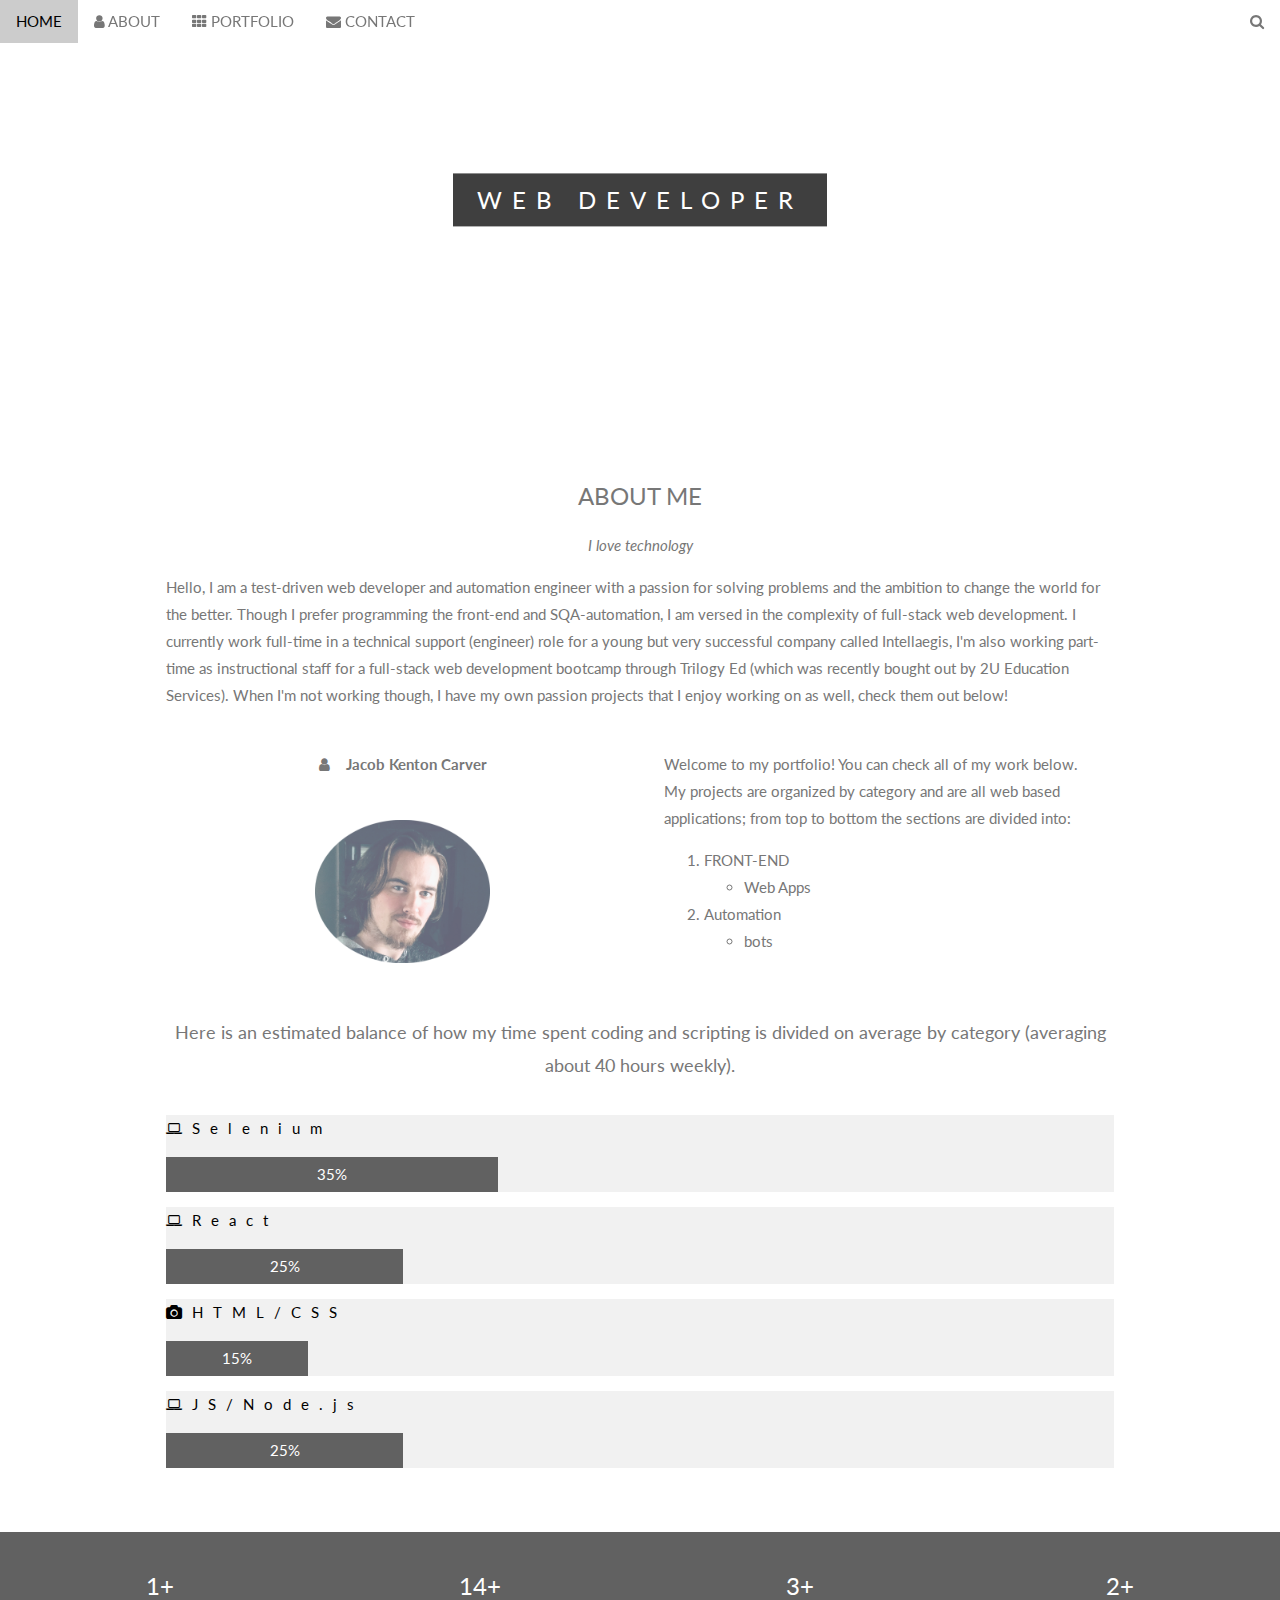
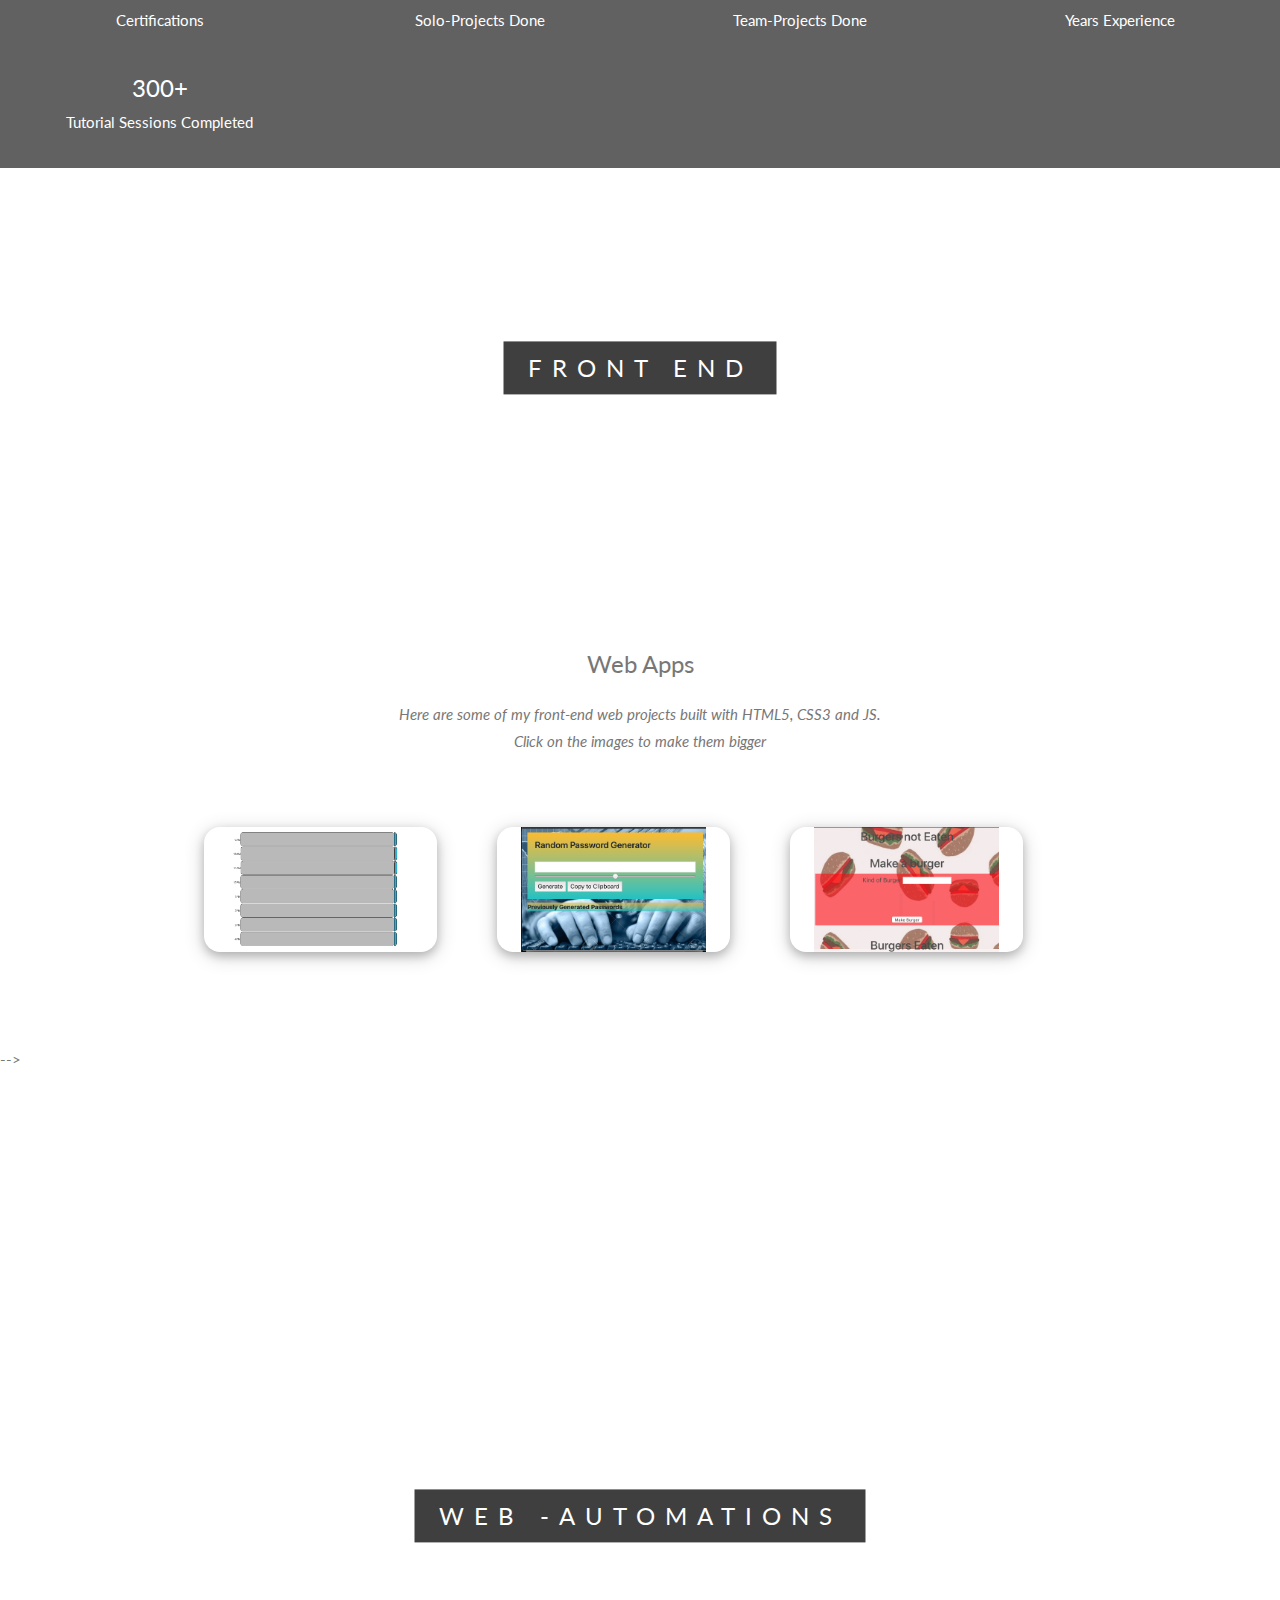
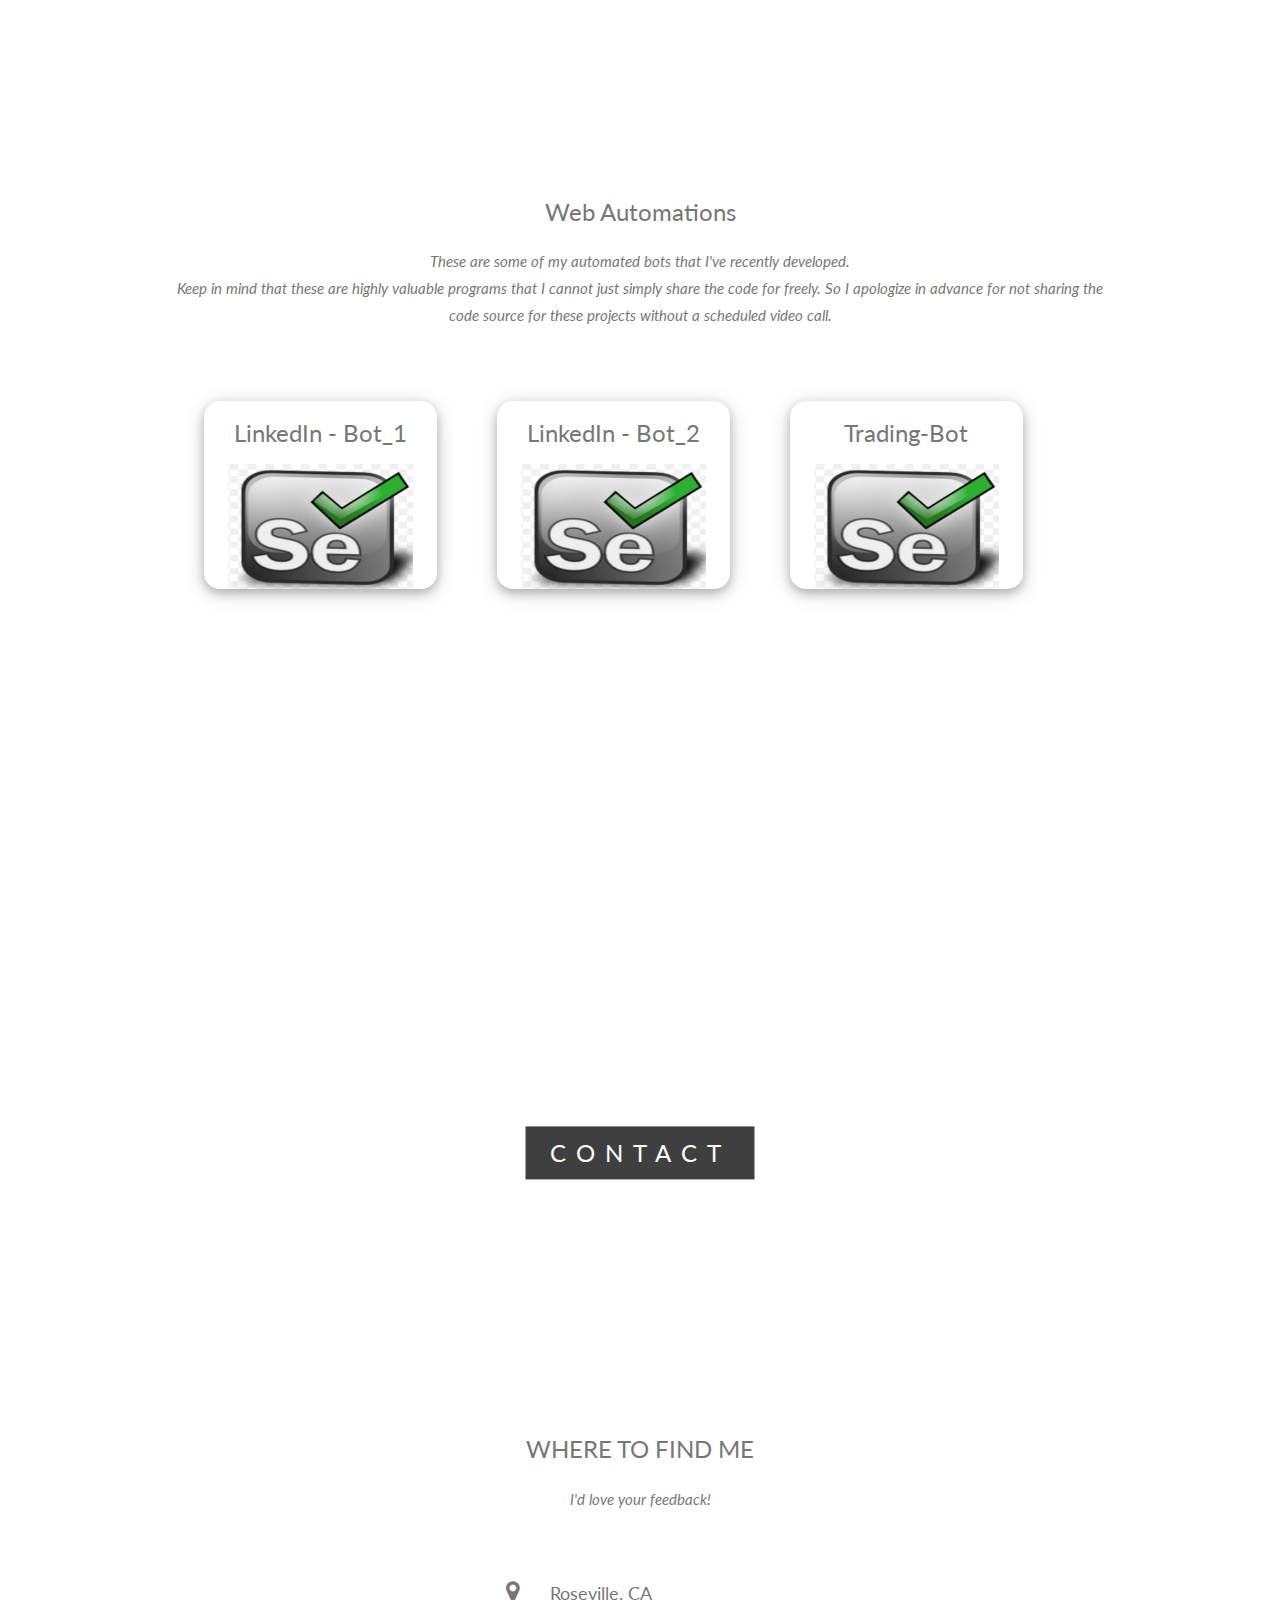
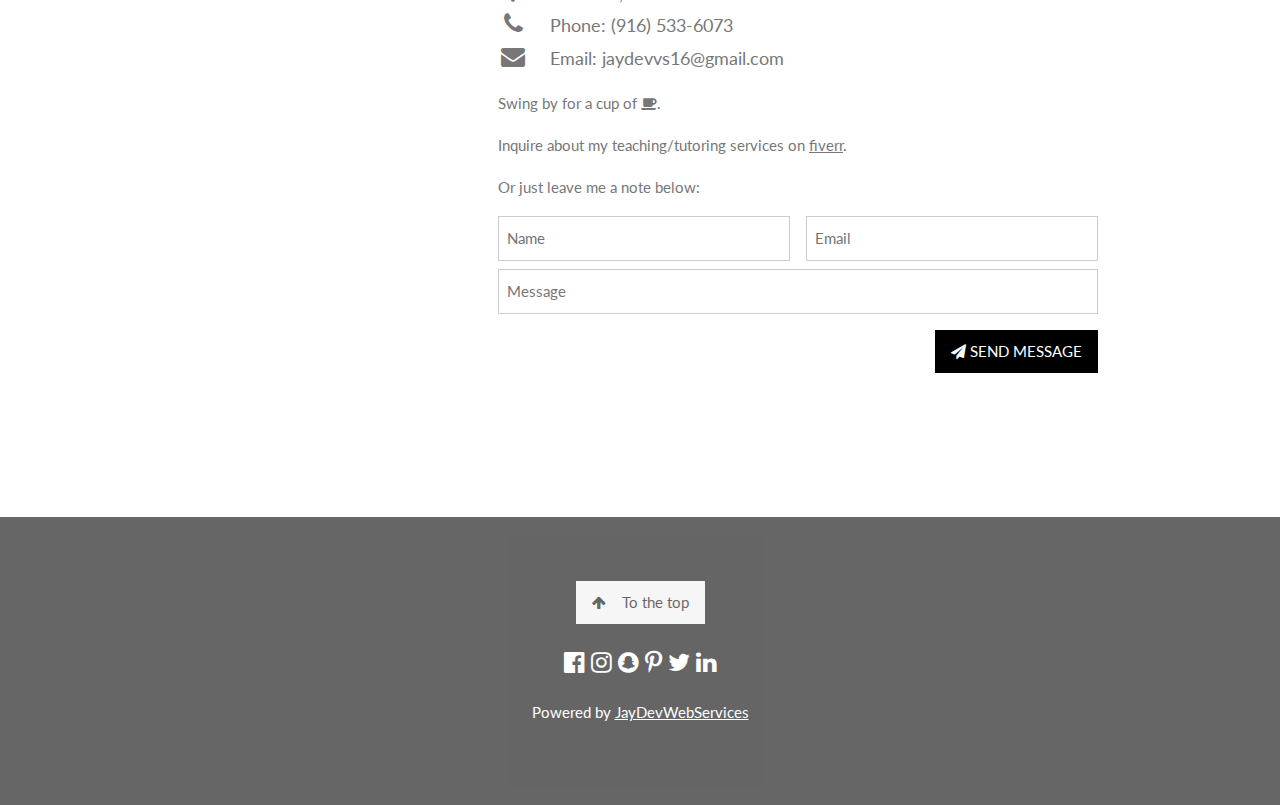
==== index.html @ 30560f28 "Update index.html" ====
<!DOCTYPE html>
<html>
<title>Jacob Carver - Software Engineer</title>
<meta charset="UTF-8">
<meta name="viewport" content="width=device-width, initial-scale=1">
<link rel="stylesheet" href="https://www.w3schools.com/w3css/4/w3.css">
<link rel="stylesheet" href="https://fonts.googleapis.com/css?family=Lato">
<link rel="stylesheet" href="https://cdnjs.cloudflare.com/ajax/libs/font-awesome/4.7.0/css/font-awesome.min.css">
<link rel="stylesheet" href="./assets/css/style.css">

<body>

  <!-- Navbar (sit on top) -->
  <div class="w3-top">
    <div class="w3-bar" id="myNavbar">
      <a class="w3-bar-item w3-button w3-hover-black w3-hide-medium w3-hide-large w3-right" href="javascript:void(0);"
        onclick="toggleFunction()" title="Toggle Navigation Menu">
        <i class="fa fa-bars"></i>
      </a>
      <a href="#home" class="w3-bar-item w3-button">HOME</a>
      <a href="#about" class="w3-bar-item w3-button w3-hide-small"><i class="fa fa-user"></i> ABOUT</a>
      <a href="#portfolio" class="w3-bar-item w3-button w3-hide-small"><i class="fa fa-th"></i> PORTFOLIO</a>
      <a href="#contact" class="w3-bar-item w3-button w3-hide-small"><i class="fa fa-envelope"></i> CONTACT</a>
      <a href="#" class="w3-bar-item w3-button w3-hide-small w3-right w3-hover-red">
        <i class="fa fa-search"></i>
      </a>
    </div>
    <a href=""></a>

    <!-- Navbar on small screens -->
    <div id="navDemo" class="w3-bar-block w3-white w3-hide w3-hide-large w3-hide-medium">
      <a href="#about" class="w3-bar-item w3-button" onclick="toggleFunction()">ABOUT</a>
      <a href="#portfolio" class="w3-bar-item w3-button" onclick="toggleFunction()">PORTFOLIO</a>
      <a href="#contact" class="w3-bar-item w3-button" onclick="toggleFunction()">CONTACT</a>
      <a href="#" class="w3-bar-item w3-button">SEARCH</a>
      <meta name="apple-mobile-web-app-capable" content="yes">
    </div>
  </div>

  <!-- First Parallax Image with Logo Text -->
  <div class="bgimg-2 w3-display-container w3-opacity-min" id="home">
    <div class="w3-display-middle" style="white-space:nowrap;">
      <span class="w3-center w3-padding-large w3-black w3-xlarge w3-wide w3-animate-opacity">WEB <span
          class="w3-hide-small"></span> DEVELOPER</span>

    </div>
  </div>

  <!-- Container (About Section) -->
  <div class="w3-content w3-container w3-padding-64" id="about">
    <h3 class="w3-center">ABOUT ME</h3>
    <p class="w3-center"><em>I love technology</em></p>
    <p id="text">Hello, I am a test-driven web developer and automation engineer with a passion for solving
      problems and the ambition to change the world for the better. Though I prefer programming the front-end
      and SQA-automation, I am versed in the complexity of full-stack web development. I currently work
      full-time in a technical support (engineer) role for a young but very successful company called Intellaegis,
      I'm also working part-time as instructional staff for a full-stack web development bootcamp through Trilogy Ed
      (which was recently bought out by 2U Education Services). When I'm not working though, I have my own passion
      projects
      that I enjoy working on as well, check them out below! </p>
    <div class="w3-row">
      <div class="w3-col m6 w3-center w3-padding-large">
        <p><b><i class="fa fa-user w3-margin-right"></i>Jacob Kenton Carver</b></p><br>
        <img src="./assets/aboutme.png" class="w3-round w3-image w3-opacity w3-hover-opacity-off" alt="Photo of Me"
          height="275" width="360">
      </div>

      <!-- Hide this text on small devices -->
      <div class="w3-col m6 w3-hide-small w3-padding-large">
        <p>Welcome to my portfolio! You can check all of my work below. My projects are organized by category and are
          all web based applications; from top to bottom the sections are divided into: </p>
        <ol>
          <li>FRONT-END</li>
          <ul>
            <li>Web Apps</li>
            <!-- <li>Games</li> -->
          </ul>
          <li>Automation</li>
          <ul>
            <li>bots</li>
            <!-- <li>Games</li> -->
          </ul>
        </ol>
      </div>
    </div>
    <p class="w3-large w3-center w3-padding-16">Here is an estimated balance of how my time spent coding and scripting
      is divided on
      average by category (averaging about 40 hours weekly).</p>
    <div class="w3-light-grey">
      <p class="w3-wide"><i class="fa fa-laptop"></i>Selenium</p>
      <div class="w3-container w3-padding-small w3-dark-grey w3-center" style="width:35%">35%</div>
    </div>
    <div class="w3-light-grey">
      <p class="w3-wide"><i class="fa fa-laptop"></i>React</p>
      <div class="w3-container w3-padding-small w3-dark-grey w3-center" style="width:25%">25%</div>
    </div>
    <div class="w3-light-grey">
      <p class="w3-wide"><i class="fa fa-camera"></i>HTML/CSS</p>
      <div class="w3-container w3-padding-small w3-dark-grey w3-center" style="width:15%">15%</div>
    </div>
    <div class="w3-light-grey">
      <p class="w3-wide"><i class="fa fa-laptop"></i>JS/Node.js</p>
      <div class="w3-container w3-padding-small w3-dark-grey w3-center" style="width:25%">25%</div>
    </div>
  </div>

  <div class="w3-row w3-center w3-dark-grey w3-padding-16">
    <div class="w3-quarter w3-section">
      <span class="w3-xlarge">1+</span><br>
      Certifications
    </div>
    <div class="w3-quarter w3-section">
      <span class="w3-xlarge">14+</span><br>
      Solo-Projects Done
    </div>
    <div class="w3-quarter w3-section">
      <span class="w3-xlarge">3+</span><br>
      Team-Projects Done
    </div>
    <div class="w3-quarter w3-section">
      <span class="w3-xlarge">2+</span><br>
      Years Experience
    </div>
    <div class="w3-quarter w3-section">
      <span class="w3-xlarge">300+</span><br>
      Tutorial Sessions Completed
    </div>
  </div>

  <!-- Second Parallax Image with Portfolio Text -->
  <div class="bgimg-1 w3-display-container w3-opacity-min">
    <div class="w3-display-middle" style="white-space:nowrap;">
      <!-- <span class="w3-xxlarge w3-text-white w3-wide">FRONT-END</span> -->
      <span class="w3-center w3-padding-large w3-black w3-xlarge w3-wide w3-animate-opacity">FRONT<span
          class="w3-hide-small"></span> END</span>
    </div>
  </div>

  <!-- Container (Portfolio Section) -->
  <div class="w3-content w3-container w3-padding-64" id="portfolio">
    <h3 class="w3-center">Web Apps</h3>
    <p class="w3-center"><em>Here are some of my front-end web projects built with HTML5, CSS3 and JS.<br> Click on the
        images to make them bigger</em></p><br>

    <!-- Responsive Grid. Four columns on tablets, laptops and desktops. Will stack on mobile devices/small screens (100% width) -->
    <div class="w3-row-padding w3-center">

      <div class="w3-col m3 w3-card-4 w3-round-xlarge">
        <div class="w3-container myDIV">

          <img src="./assets/tinified/Day-Planner.png" style="width:100%" onclick="onClick(this)"
            class="w3-hover-opacity" alt="Coffee beans">

        </div>
        <div class="w3-container hide w3-animate-zoom">
          <p>Day-Planer is a simple web application that allows you to write in a daily task sheet that you can use to
            organize your work day. It will tell you the current hour based on the color of the rows and you can save
            and iedit your tasks and save your information by utilizing local storage, so your planner will stay the
            same when you come back to it the next day.</p>
          <ul>
            <h4>Tech used:</h4>
            <li>Regular HTML</li>
            <li>Plain CSS</li>
            <li>Vanilla JavaScript</li>
            <li>jQuery</li>
          </ul>
          <a href="https://jake10693.github.io/Day-Planner/"> <button
              class="w3-panel w3-blue w3-hover-opacity w3-animate-zoom">Launch</button></a>
        </div>
      </div>

      <div class="w3-col m3 w3-card-4 w3-round-xlarge">
        <div class="w3-container myDIV">
          <img src="./assets/tinified/RandoPassGen.png" style="width:100%" onclick="onClick(this)"
            class="w3-hover-opacity" alt="Bear closeup">
        </div>
        <div class="w3-container hide w3-animate-zoom">
          <p>RandoPassGen is a password generator that let's you adjust the size of a randomly generated password via a
            slider. The password will consisit of numbers, special characters, upper, and lower case letters.</p>
          <ul>
            <h4>Tech used:</h4>
            <li>Regular HTML</li>
            <li>Plain CSS</li>
            <li>Vanilla JavaScript</li>
          </ul>
          <a href="https://jake10693.github.io/Random_password_Generator/"> <button
              class="w3-panel w3-blue w3-hover-opacity w3-animate-zoom">Launch</button></a>
        </div>
      </div>

      <div class="w3-col m3 w3-card-4 w3-round-xlarge">
        <div class="w3-container myDIV">
          <img src="./assets/tinified/EatDaBurger.png" style="width:100%" onclick="onClick(this)"
            class="w3-hover-opacity">
        </div>
        <div class="w3-container hide w3-animate-zoom">
          <p>Burger_Town_Library is a restaurant application that is meant to receive orders, mark orders created & mark
            orders filled. This is a full stack ORM application using Node, MySQL & Handlebars.</p>
          <ul>
            <h4>Tech used:</h4>
            <li>Selenium IDE</li>
          </ul>
          <a href="https://lit-falls-96504.herokuapp.com/"> <button
              class="w3-panel w3-blue w3-hover-opacity w3-animate-zoom">Launch</button></a>
        </div>
      </div>
    </div>
    <!-- <button class="w3-button w3-padding-large w3-light-grey" style="margin-top:64px">LOAD MORE</button> -->
  </div>


  </div> -->
  </div>
  <br>
  <br>
  <br>
  <br>
  <br>
  <br>
  <br>
  <br>
  <br>
  <br>

  <!-- Fourth Parallax Image with Portfolio Text -->
  <div class="bgimg-3 w3-display-container w3-opacity-min">
    <div class="w3-display-middle">
      <!-- <span class="w3-xxlarge w3-text-white w3-wide">FULL-STACK</span> -->
      <span class="w3-center w3-padding-large w3-black w3-xlarge w3-wide w3-animate-opacity">WEB -<span
          class="w3-hide-small"></span>AUTOMATIONS</span>
    </div>
  </div>

  <!-- Container (Portfolio Section) -->
  <div class="w3-content w3-container w3-padding-64" id="portfolio">
    <h3 class="w3-center">Web Automations</h3>
    <p class="w3-center"><em>These are some of my automated bots that I've recently developed. <br> Keep in mind that
        these are highly valuable programs that I cannot just simply share the code for freely. So I apologize in
        advance for not sharing the code source for these projects without a scheduled video call.</em></p><br>


    <!-- Responsive Grid. Four columns on tablets, laptops and desktops. Will stack on mobile devices/small screens (100% width) -->
    <div class="w3-row-padding w3-center">
      <div class="w3-col m3 w3-card-4 w3-round-xlarge">
        <div class="w3-container myDIV">
          <h3>LinkedIn - Bot_1</h3>
          <!-- Need to change the image from old fullstack app
        to a generic photo of the selenium Icon here... -->
          <img src="./assets/tinified/SeleniumIconImage.png" style="width:100%" onclick="onClick(this)"
            class="w3-hover-opacity">
        </div>
        <div class="w3-container hide w3-animate-zoom">
          <p>Bot_1 is an automated connect-request-bot for LinkedIn. The connect-request-bot works by replicating the
            process of searching a category of users on LinkedIn and sending a connection-request to the first 8 users
            who show up in that search. This user process runs on a loop wich can be configured by the user to be run as
            many times as desired. This program acts as an automated self-marketing campaign and can be reconfigured for
            any web app with an available desktop-platform</p>
          <ul>
            <h4>Tech used:</h4>
            <li>Selenium IDE</li>
          </ul>
          <!-- <a href="https://lit-falls-96504.herokuapp.com/">
            <button class="w3-panel w3-blue w3-hover-opacity w3-animate-zoom">Launch</button>
          </a> -->
        </div>
      </div>

      <div class="w3-col m3 w3-card-4 w3-round-xlarge">
        <div class="w3-container myDIV">
          <h3>LinkedIn - Bot_2</h3>
          <!-- Need to change the image from old fullstack app
        to a generic photo of the selenium Icon here... -->
          <img src="./assets/tinified/SeleniumIconImage.png" style="width:100%" class="w3-hover-opacity">
        </div>
        <div class="w3-container hide w3-animate-zoom">
          <p>Bot_2 is an automated easy-apply-bot for LinkedIn. The easy-apply-bot works by replicating the user's
            process of apllying to jobs on LinkedIn and running that replication on a loop. The amount of times you
            decide to run the loop then determines the amount of applications you want to send out. This program acts as
            an automated self-marketing campaign and cannot currently be reconfigured for other web based platforms.</p>
          <ul>
            <h4>Tech used:</h4>
            <li>Selenium IDE</li>
          </ul>
          <!-- <a href="https://whispering-fjord-97203.herokuapp.com/">
            <button class="w3-panel w3-blue w3-hover-opacity w3-animate-zoom">Launch</button>
          </a> -->
        </div>
      </div>

      <div class="w3-col m3 w3-card-4 w3-round-xlarge">
        <div class="w3-container myDIV">
          <h3>Trading-Bot</h3>
          <!-- Need to change the image from old fullstack app
        to a generic photo of the selenium Icon here... -->
          <img src="./assets/tinified/SeleniumIconImage.png" style="width:100%" onclick="onClick(this)"
            class="w3-hover-opacity">
        </div>
        <div class="w3-container hide w3-animate-zoom">
          <p>The trading-bot is a crypto market trading application that repeatedly scans a given crypto market value
            and depending on the value change with each scan, will either trigger a hold, sell or purchase of the given
            crypto market</p>
          <ul>
            <h4>Tech used:</h4>
            <li>Selenium IDE</li>
          </ul>
          <!-- <a href="https://gentle-springs-48433.herokuapp.com/">
            <button class="w3-panel w3-blue w3-hover-opacity w3-animate-zoom">Launch</button>
          </a> -->
        </div>
      </div>


    </div>
  </div>


  <br>
  <br>
  <br>
  <br>
  <br>
  <br>
  <br>
  <br>
  <br>
  <br>

  <!-- Fifth Parallax Image with Portfolio Text -->
  <div class="bgimg-4 w3-display-container w3-opacity-min">
    <div class="w3-display-middle">
      <!-- <span class="w3-xxlarge w3-text-white w3-wide">FULL-STACK</span> -->
      <span class="w3-center w3-padding-large w3-black w3-xlarge w3-wide w3-animate-opacity">CONTACT<span
          class="w3-hide-small"></span></span>
    </div>
  </div>

  <!-- Container (Contact Section) -->
  <div class="w3-content w3-container w3-padding-64" id="contact">
    <h3 class="w3-center">WHERE TO FIND ME</h3>
    <p class="w3-center"><em>I'd love your feedback!</em></p>

    <div class="w3-row w3-padding-32 w3-section">
      <div class="w3-col m4 w3-container">
        <img src="" class="w3-image w3-round" style="width:100%">
      </div>
      <div class="w3-col m8 w3-panel">
        <div class="w3-large w3-margin-bottom">
          <i class="fa fa-map-marker fa-fw w3-hover-text-black w3-xlarge w3-margin-right"></i> Roseville, CA<br>
          <i class="fa fa-phone fa-fw w3-hover-text-black w3-xlarge w3-margin-right"></i> Phone: ‪(916) 533-6073<br>
          <i class="fa fa-envelope fa-fw w3-hover-text-black w3-xlarge w3-margin-right"></i> Email:
          jaydevvs16@gmail.com<br>
        </div>
        <p>Swing by for a cup of <i class="fa fa-coffee"></i>. </p>
       <p>Inquire about my teaching/tutoring services on <a href="https://www.fiverr.com/s2/425c7153be">fiverr</a>. </p>
        <p>Or just leave me a note below:</p>
        <form action="/action_page.php" target="_blank">
          <div class="w3-row-padding" style="margin:0 -16px 8px -16px">
            <div class="w3-half">
              <input class="w3-input w3-border" type="text" placeholder="Name" required name="Name">
            </div>
            <div class="w3-half">
              <input class="w3-input w3-border" type="text" placeholder="Email" required name="Email">
            </div>
          </div>
          <input class="w3-input w3-border" type="text" placeholder="Message" required name="Message">
          <button class="w3-button w3-black w3-right w3-section" type="submit">
            <i class="fa fa-paper-plane"></i> SEND MESSAGE
          </button>
        </form>
      </div>
    </div>
  </div>

  <!-- Footer -->
  <footer class="w3-center w3-black w3-padding-64 w3-opacity w3-hover-opacity-off">
    <a href="#home" class="w3-button w3-light-grey"><i class="fa fa-arrow-up w3-margin-right"></i>To the top</a>
    <div class="w3-xlarge w3-section">
      <i class="fa fa-facebook-official w3-hover-opacity"></i>
      <i class="fa fa-instagram w3-hover-opacity"></i>
      <i class="fa fa-snapchat w3-hover-opacity"></i>
      <i class="fa fa-pinterest-p w3-hover-opacity"></i>
      <i class="fa fa-twitter w3-hover-opacity"></i>
      <i class="fa fa-linkedin w3-hover-opacity"></i>
    </div>
    <p>Powered by <a href="https://www.w3schools.com/w3css/default.asp" title="W3.CSS" target="_blank"
        class="w3-hover-text-green">JayDevWebServices</a></p>
  </footer>

  <!-- Note: when deploying, replace "development.js" with "production.min.js". -->
  <script src="https://unpkg.com/react@17/umd/react.development.js" crossorigin></script>
  <script src="https://unpkg.com/react-dom@17/umd/react-dom.development.js" crossorigin></script>
  <!-- Load our React component. -->
  <script src="./assets/js/script.js"></script>
</body>

</html>
---- assets/css/style.css ----
body,h1,h2,h3,h4,h5,h6 {font-family: "Lato", sans-serif;}
body, html {
  height: 100%;
  color: #777;
  line-height: 1.8;
}

html{
  scroll-behavior: smooth;
}

/* Create a Parallax Effect */
.bgimg-1, .bgimg-2, .bgimg-3, .bgimg-4, .bgimg-5 {
  background-attachment: fixed;
  background-position: center;
  background-repeat: no-repeat;
  background-size: cover;
}

/* .bgimg {
  position: absolute;
z-index: -1;
} */

/* First image (Logo. Full height) */
.bgimg-1 {
  background-image: url("https://images.unsplash.com/photo-1498050108023-c5249f4df085?ixlib=rb-1.2.1&ixid=eyJhcHBfaWQiOjEyMDd9&auto=format&fit=crop&w=1504&q=80");
  min-height: 400px;
}

/* Second image (Portfolio) */
.bgimg-2 {
  background-image: url("https://images.unsplash.com/photo-1503252947848-7338d3f92f31?ixlib=rb-1.2.1&ixid=eyJhcHBfaWQiOjEyMDd9&auto=format&fit=crop&w=1789&q=80"); 
  min-height: 400px;
}

/* Third image (Contact) */
.bgimg-3 {
  background-image: url("https://images.unsplash.com/photo-1534972195531-d756b9bfa9f2?ixlib=rb-1.2.1&ixid=eyJhcHBfaWQiOjEyMDd9&auto=format&fit=crop&w=2550&q=80"); 
  min-height: 400px;
}

.bgimg-4 {
  background-image: url("https://images.unsplash.com/photo-1545670723-196ed0954986?ixlib=rb-1.2.1&ixid=eyJhcHBfaWQiOjEyMDd9&auto=format&fit=crop&w=1504&q=80"); 
  min-height: 400px;
}

/* Third image (Contact) */
.bgimg-5 {
  background-image: url("https://images.unsplash.com/photo-1489875347897-49f64b51c1f8?ixlib=rb-1.2.1&auto=format&fit=crop&w=1500&q=80"); 
  min-height: 400px;
}

.w3-wide {
  letter-spacing: 10px;
}

.w3-hover-opacity {
  cursor: pointer;
}



/* Turn off parallax scrolling for tablets and phones */
@media only screen and (max-device-width: 1600px) {
  .bgimg-2 {
    background-attachment: scroll;
    min-height: 400px;
  }
}

img{
  height: 125px;
  width: 175px;
}

.w3-card-4:hover {
  margin: 3rem;
  /* z-index: 1000; */
}

.w3-card-4 {
  margin: 2rem;
  
}

/* Hover effect to show information on hover */
.hide {
    display: none;
  }
      
  .myDIV:hover + .hide {
    display: inline-block;
    /* z-index: 1000; */
  }

  .hide:hover {
    display: inline-block;
    /* z-index: 1000; */
  }

/* #portfolio {
  position: relative;
z-index: 1000;
} */
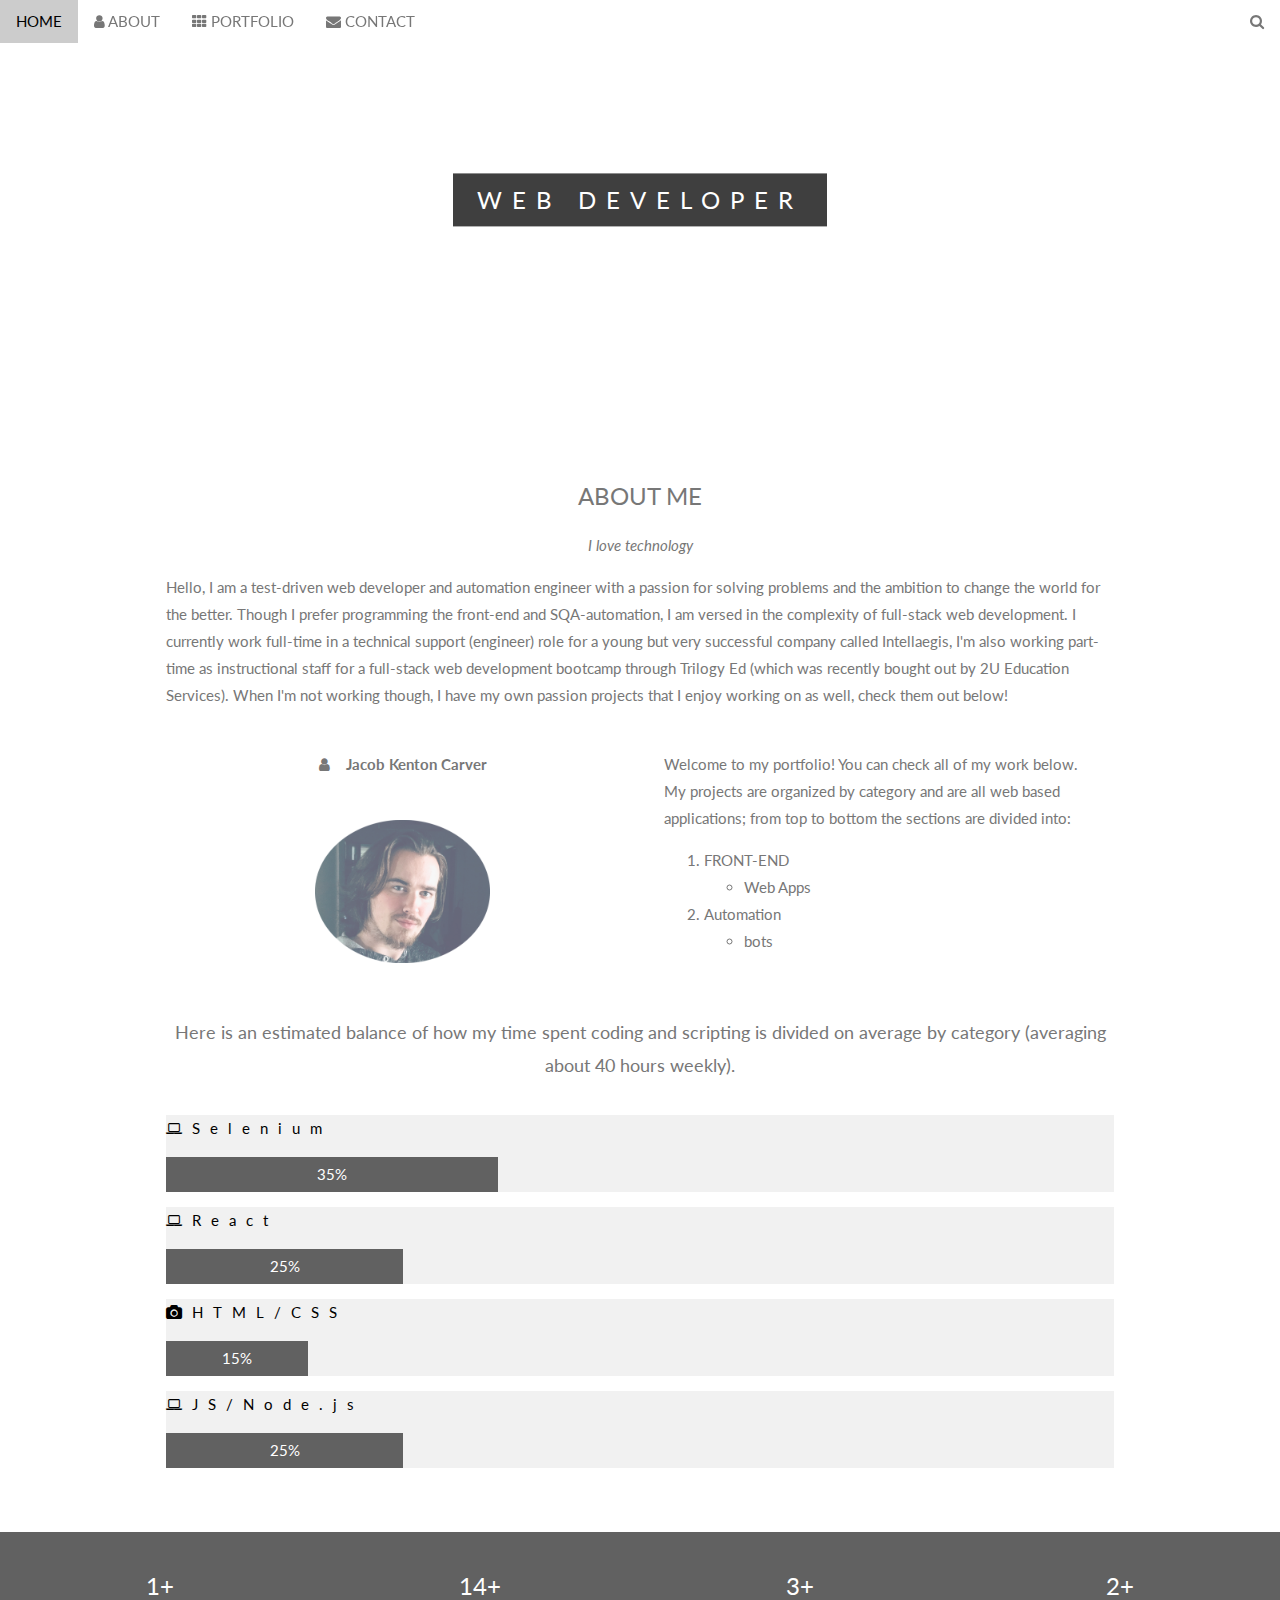
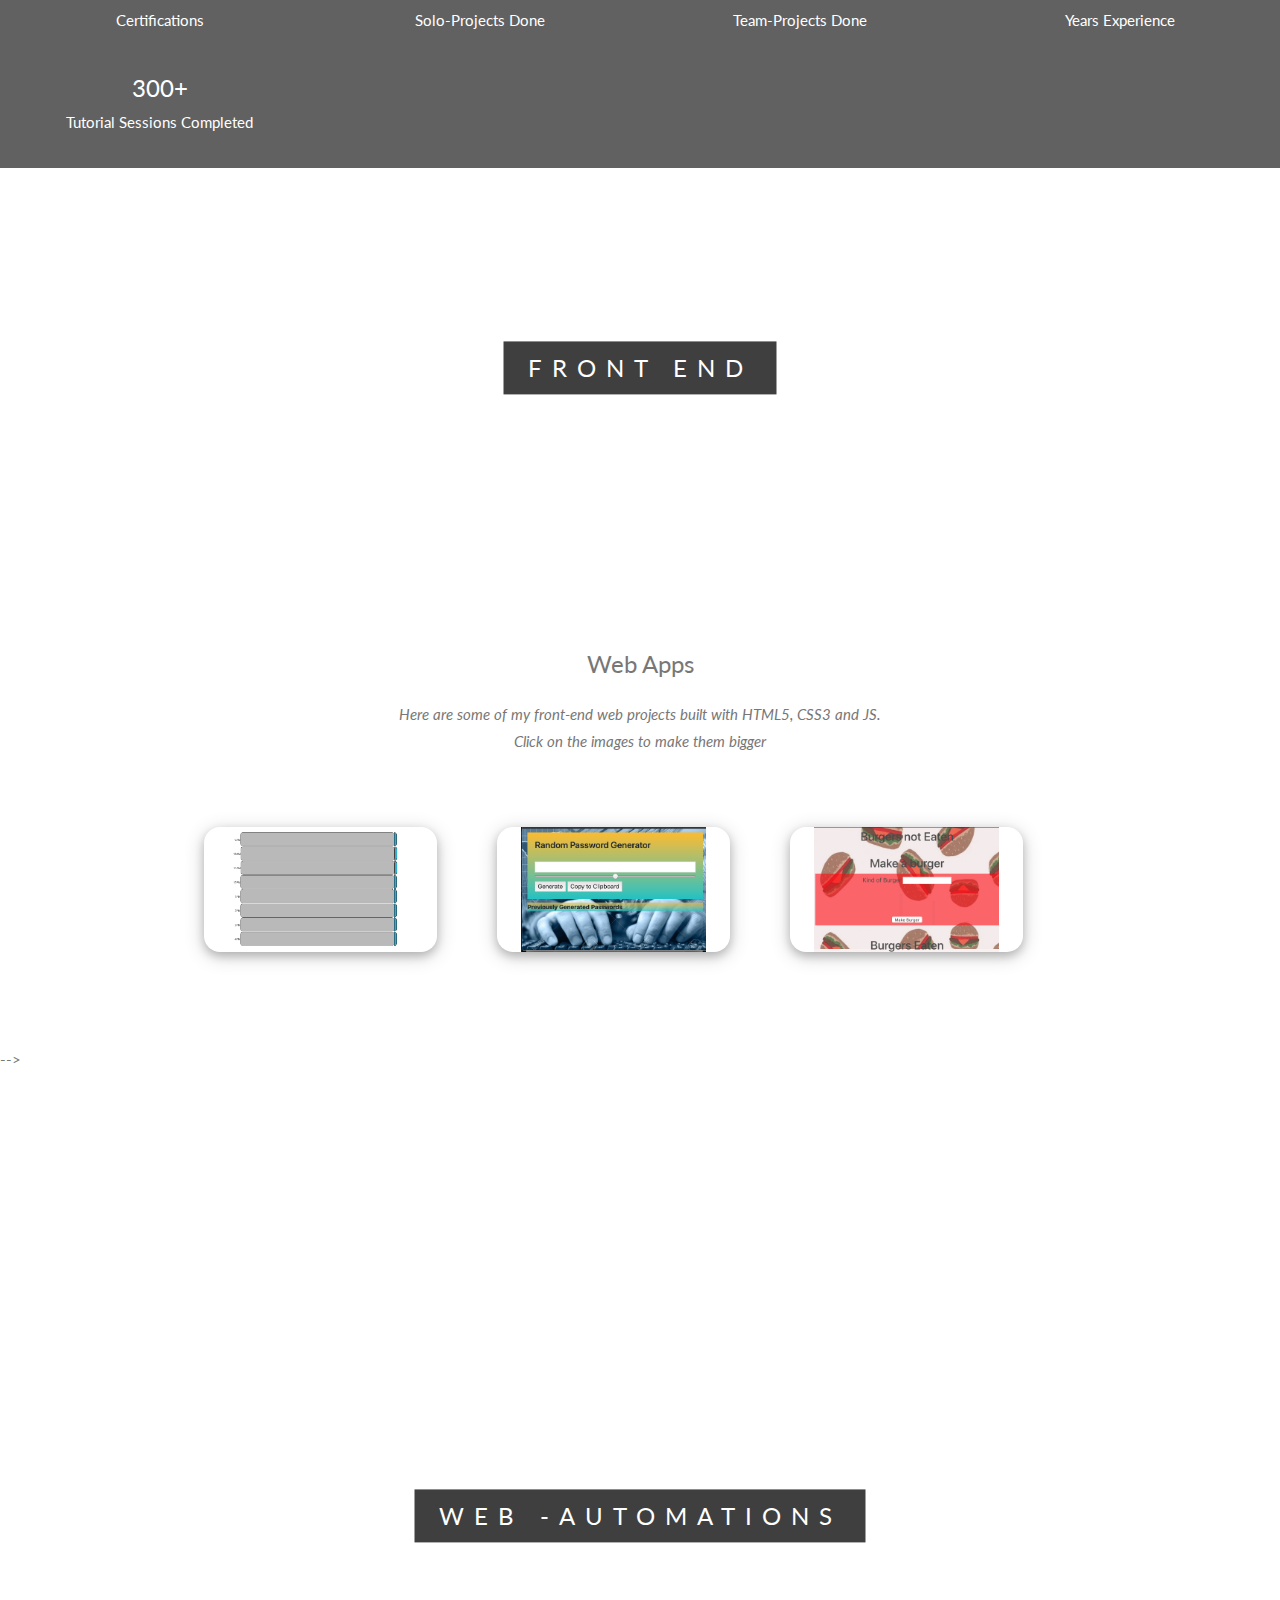
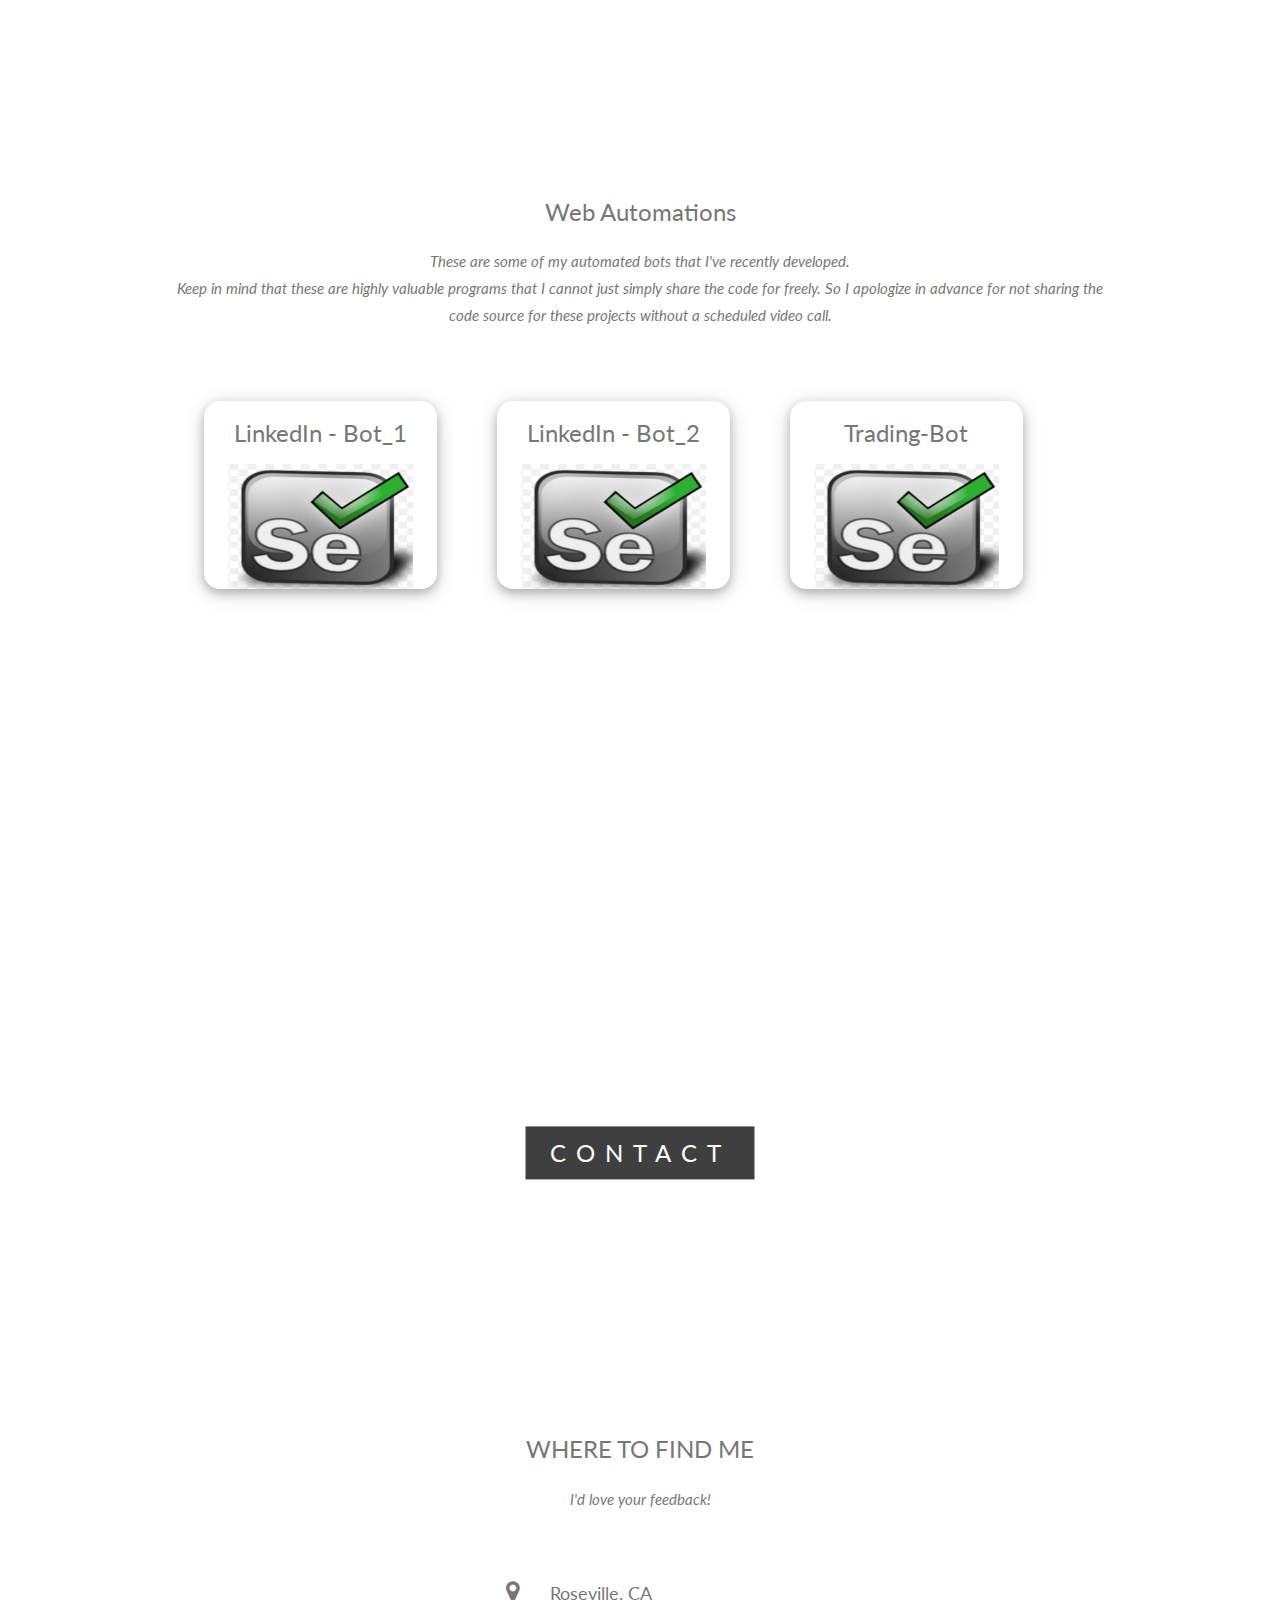
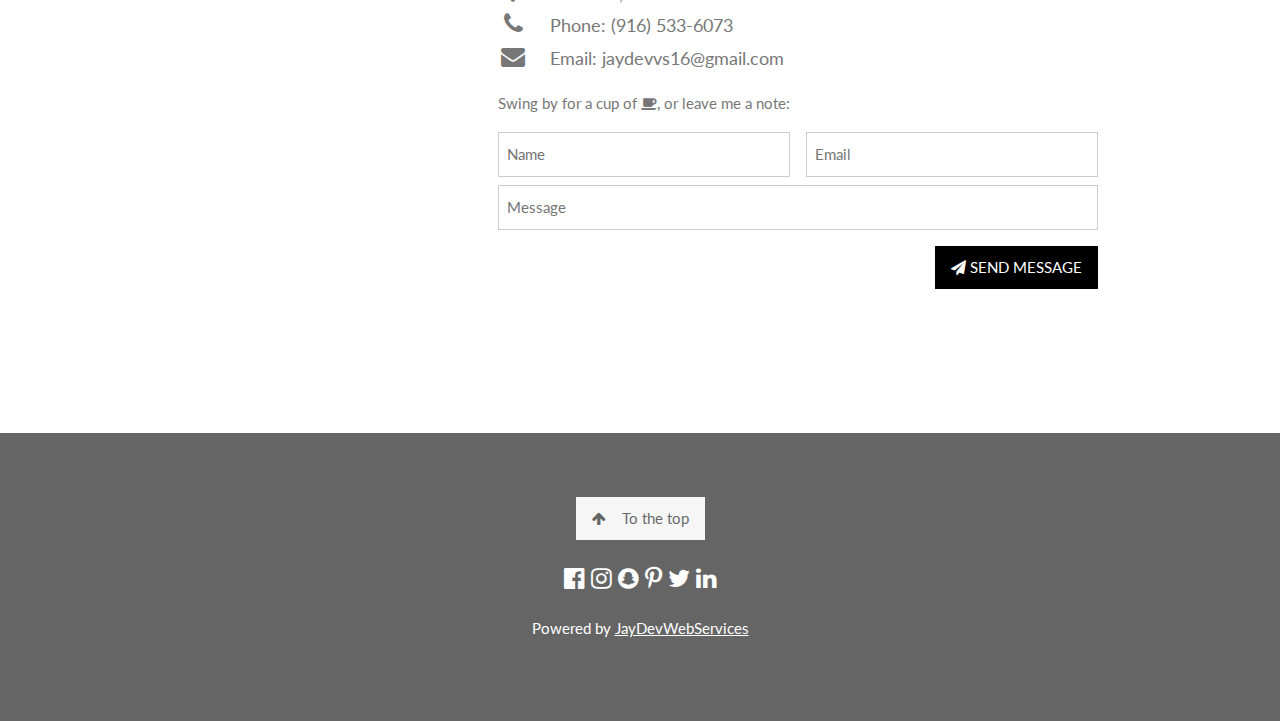
==== commit f55d4fa9: "test" ====
--- a/index.html
+++ b/index.html
@@ -26,7 +26,7 @@
       </a>
     </div>
     <a href=""></a>
-
+<!--  -->
     <!-- Navbar on small screens -->
     <div id="navDemo" class="w3-bar-block w3-white w3-hide w3-hide-large w3-hide-medium">
       <a href="#about" class="w3-bar-item w3-button" onclick="toggleFunction()">ABOUT</a>
@@ -350,9 +350,7 @@
           <i class="fa fa-envelope fa-fw w3-hover-text-black w3-xlarge w3-margin-right"></i> Email:
           jaydevvs16@gmail.com<br>
         </div>
-        <p>Swing by for a cup of <i class="fa fa-coffee"></i>. </p>
-       <p>Inquire about my teaching/tutoring services on <a href="https://www.fiverr.com/s2/425c7153be">fiverr</a>. </p>
-        <p>Or just leave me a note below:</p>
+        <p>Swing by for a cup of <i class="fa fa-coffee"></i>, or leave me a note:</p>
         <form action="/action_page.php" target="_blank">
           <div class="w3-row-padding" style="margin:0 -16px 8px -16px">
             <div class="w3-half">
@@ -393,4 +391,4 @@
   <script src="./assets/js/script.js"></script>
 </body>
 
-</html>
+</html>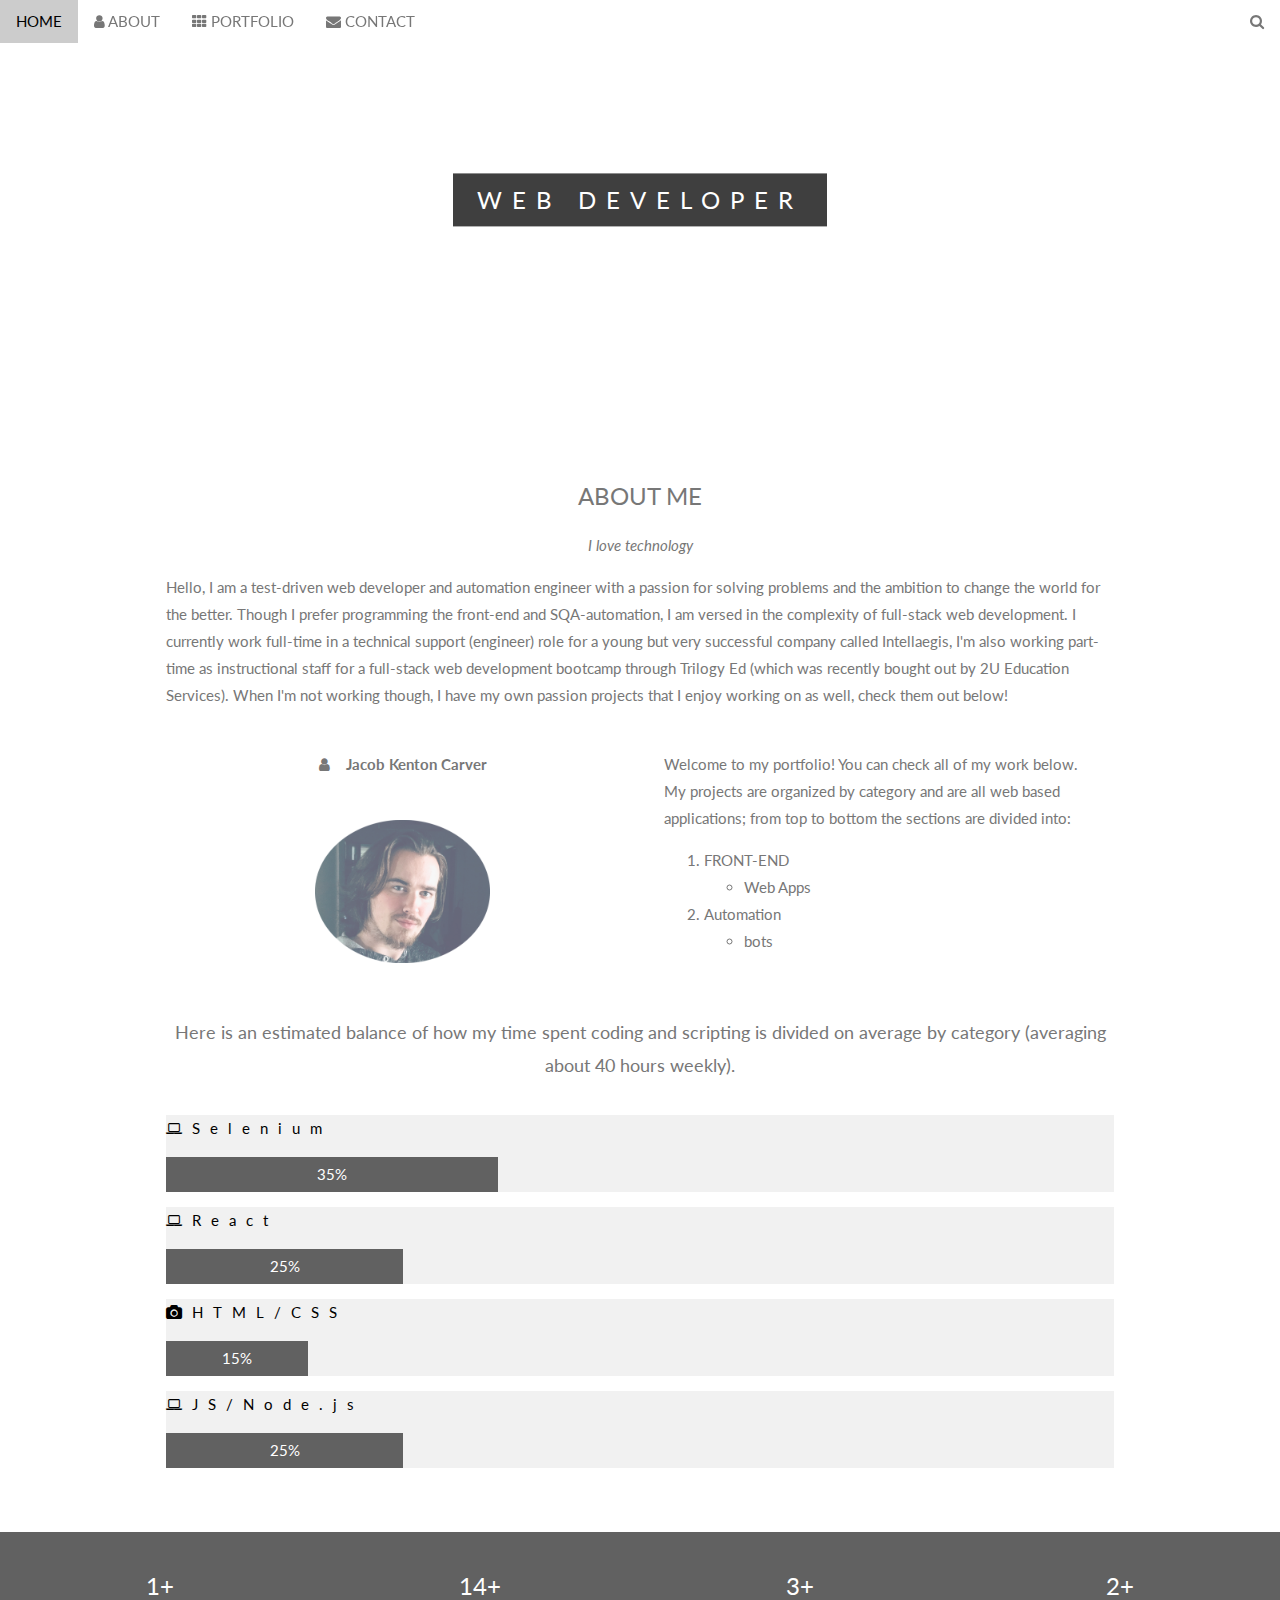
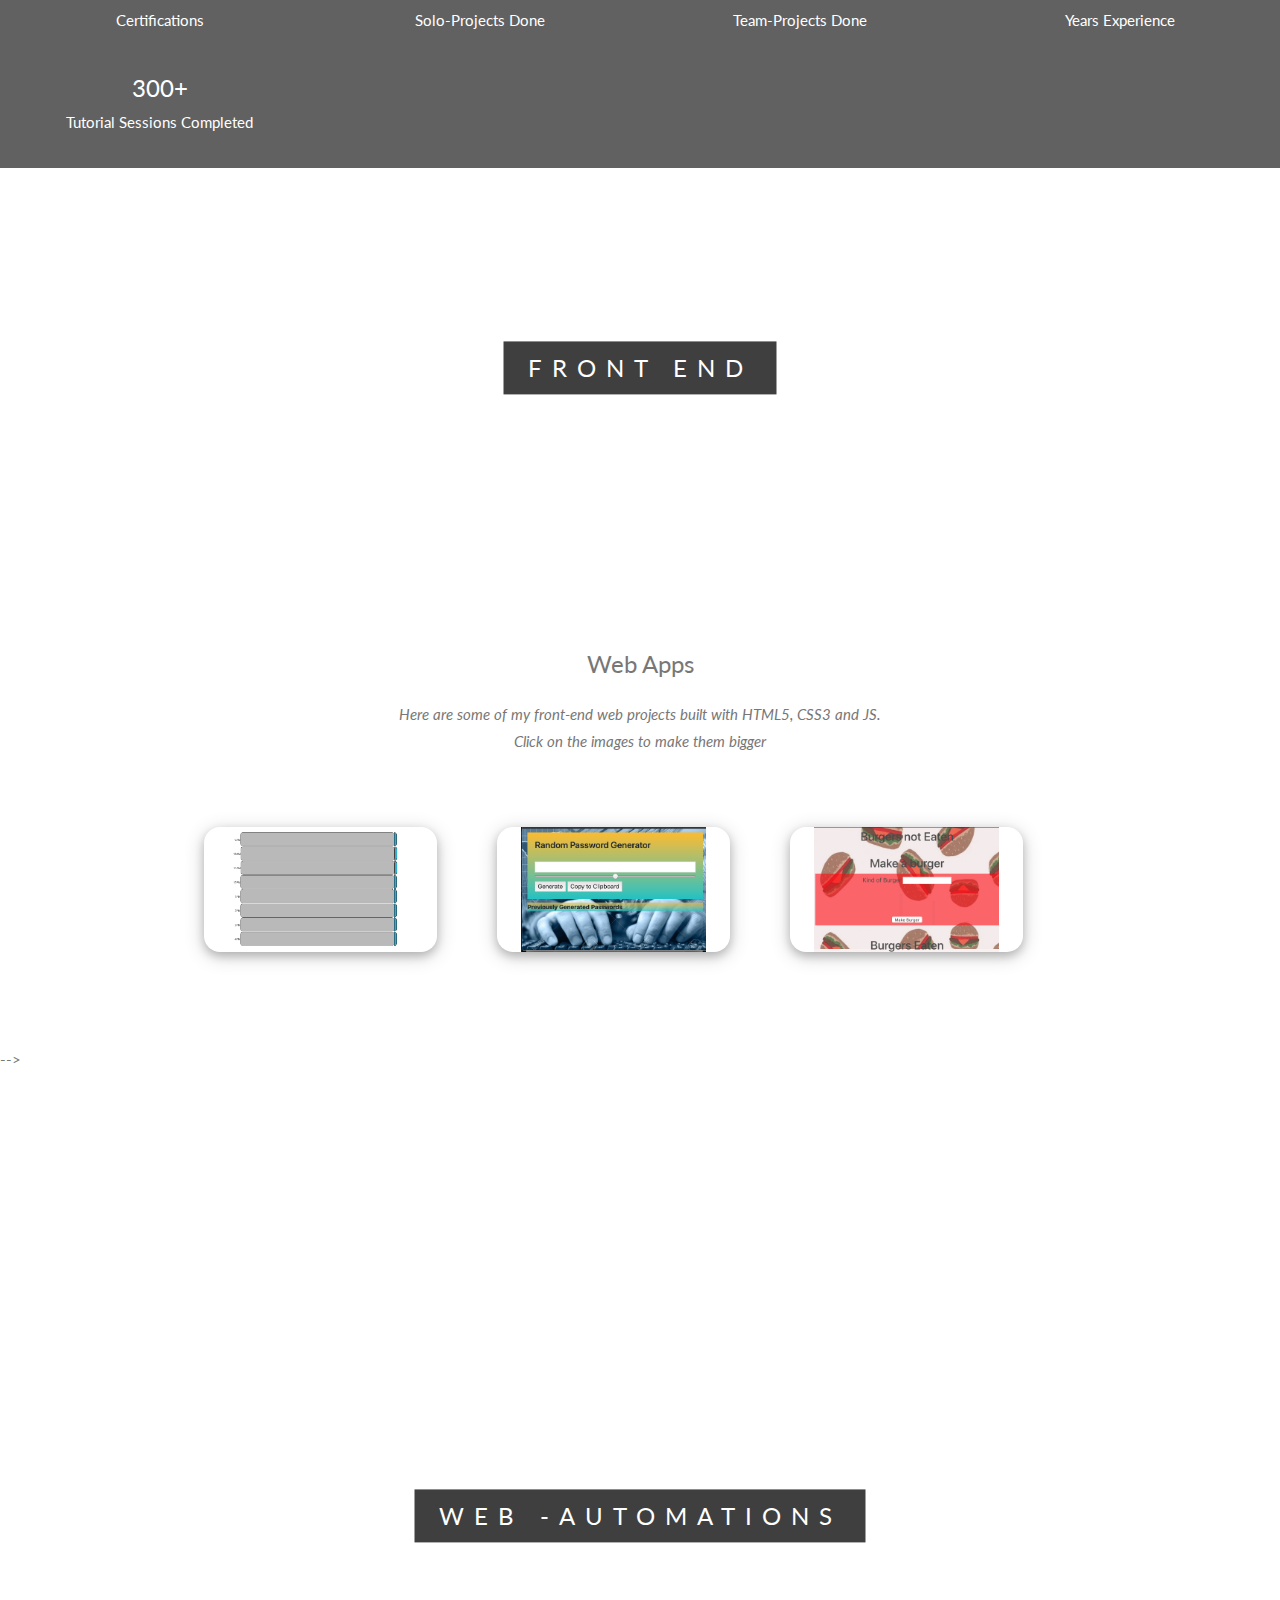
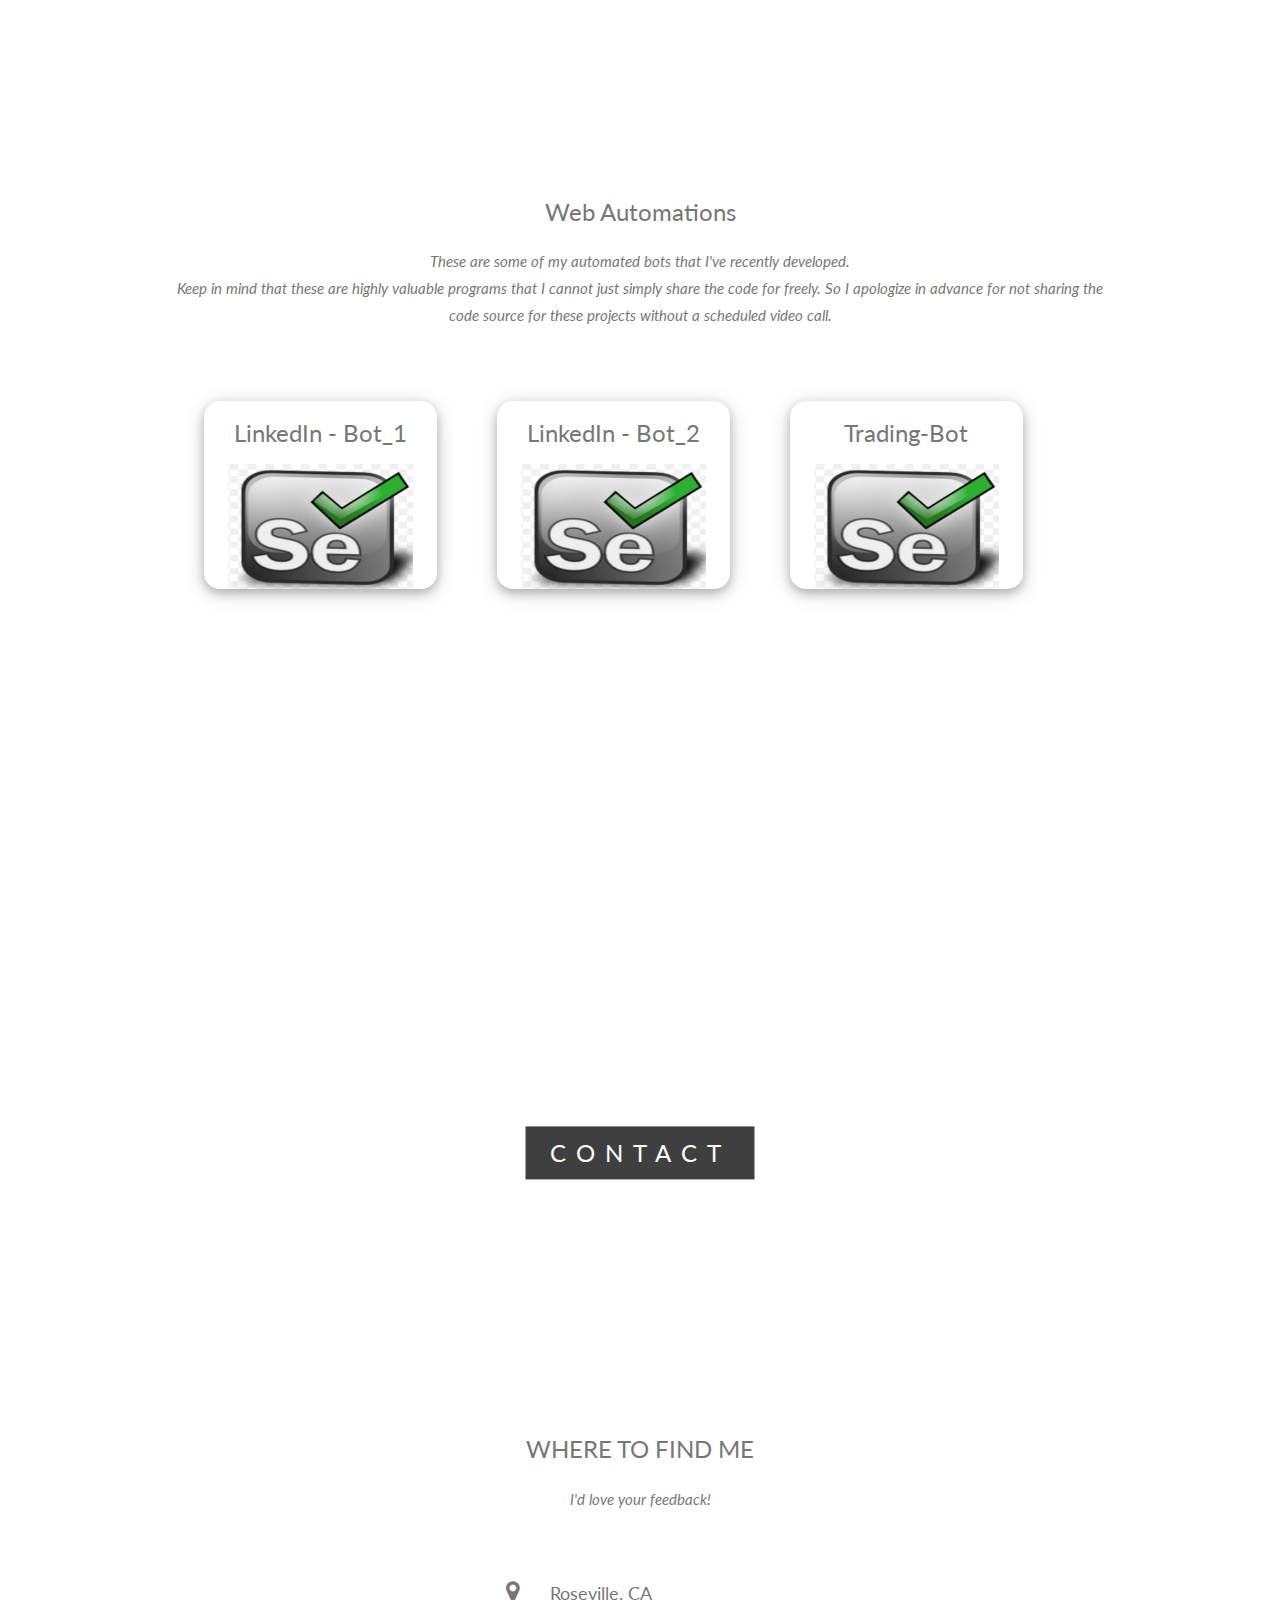
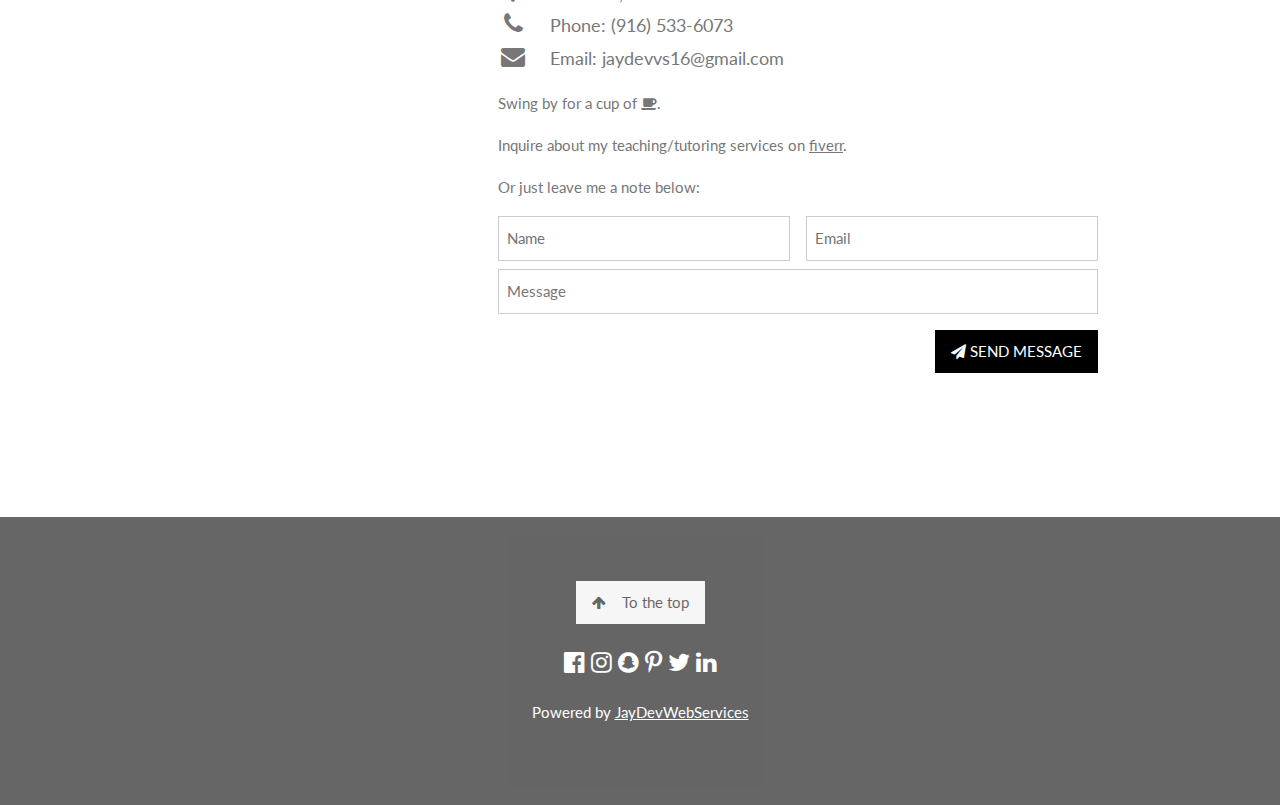
==== commit 99d62d74: "Merge branch 'Automation_Content' of github.com:jake10693/PortfolioV3 into Automation_Content" ====
--- a/index.html
+++ b/index.html
@@ -350,7 +350,9 @@
           <i class="fa fa-envelope fa-fw w3-hover-text-black w3-xlarge w3-margin-right"></i> Email:
           jaydevvs16@gmail.com<br>
         </div>
-        <p>Swing by for a cup of <i class="fa fa-coffee"></i>, or leave me a note:</p>
+        <p>Swing by for a cup of <i class="fa fa-coffee"></i>. </p>
+       <p>Inquire about my teaching/tutoring services on <a href="https://www.fiverr.com/s2/425c7153be">fiverr</a>. </p>
+        <p>Or just leave me a note below:</p>
         <form action="/action_page.php" target="_blank">
           <div class="w3-row-padding" style="margin:0 -16px 8px -16px">
             <div class="w3-half">
@@ -391,4 +393,4 @@
   <script src="./assets/js/script.js"></script>
 </body>
 
-</html>+</html>
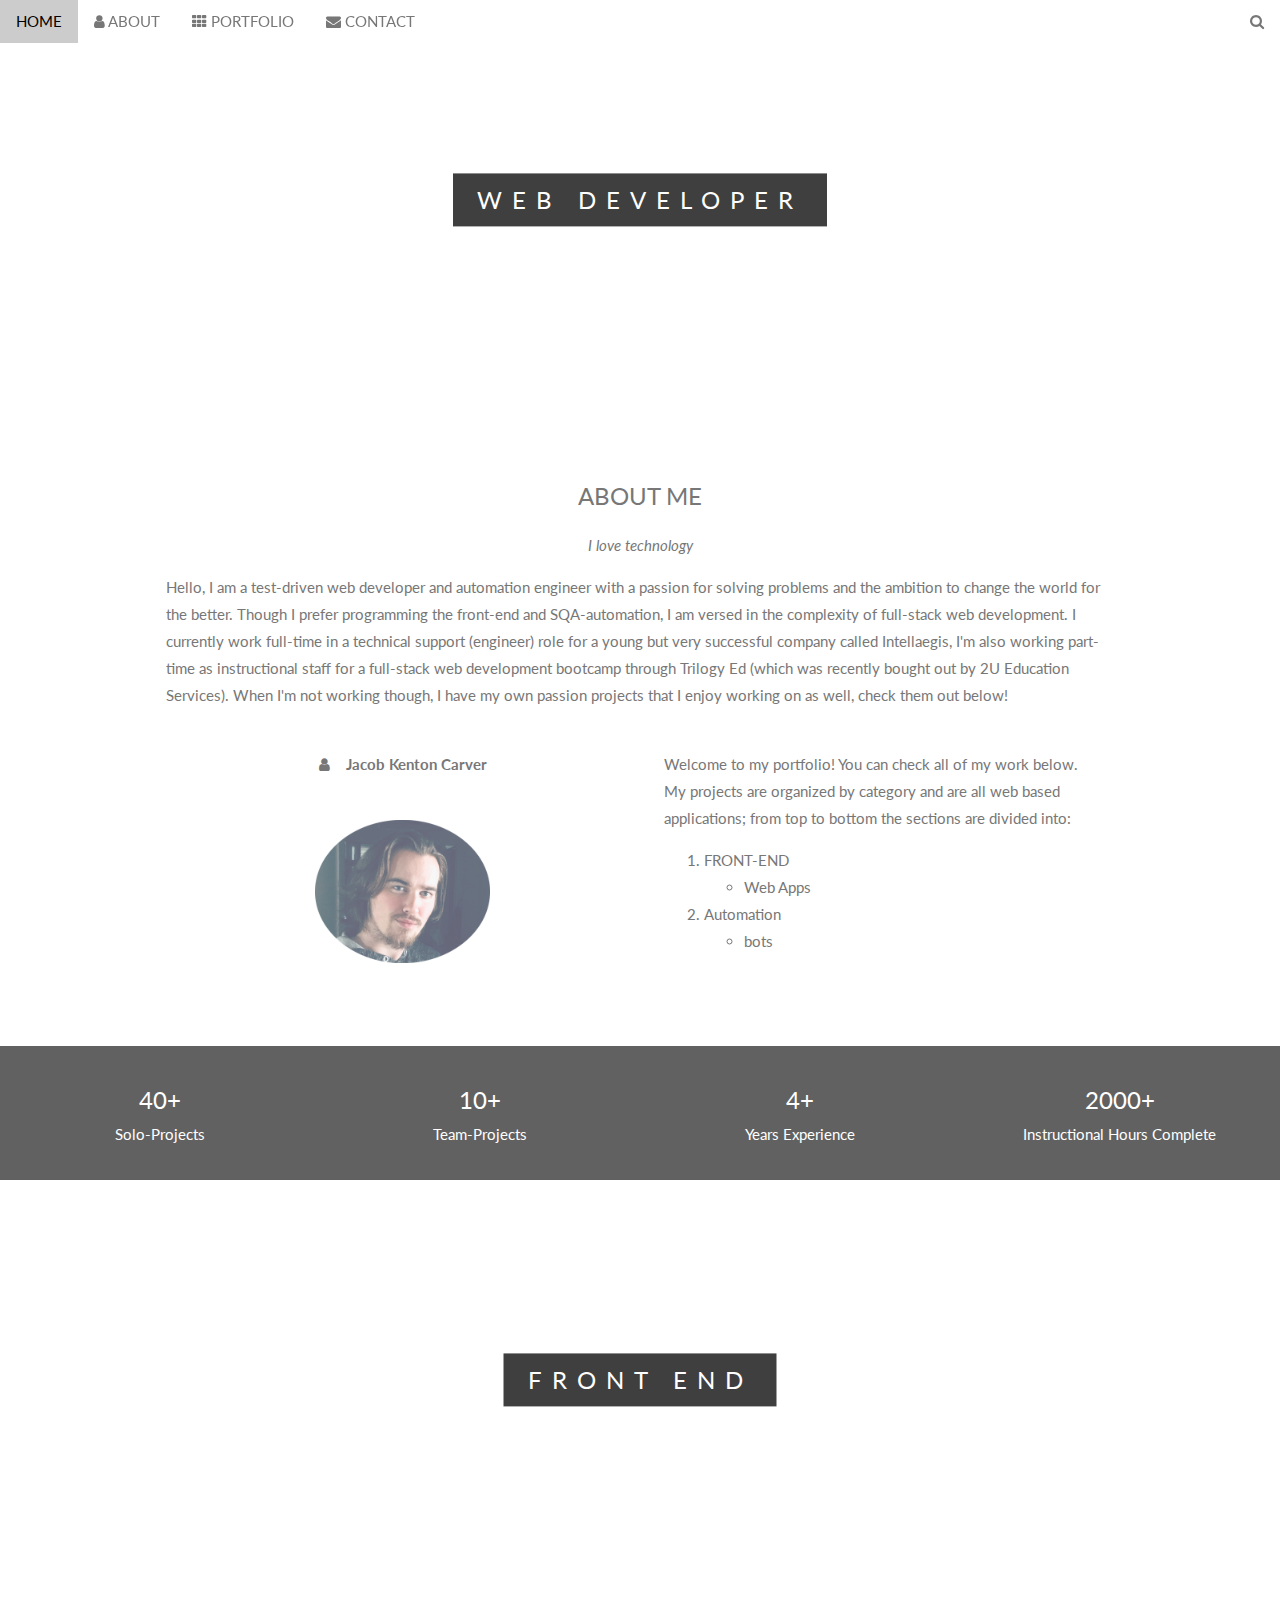
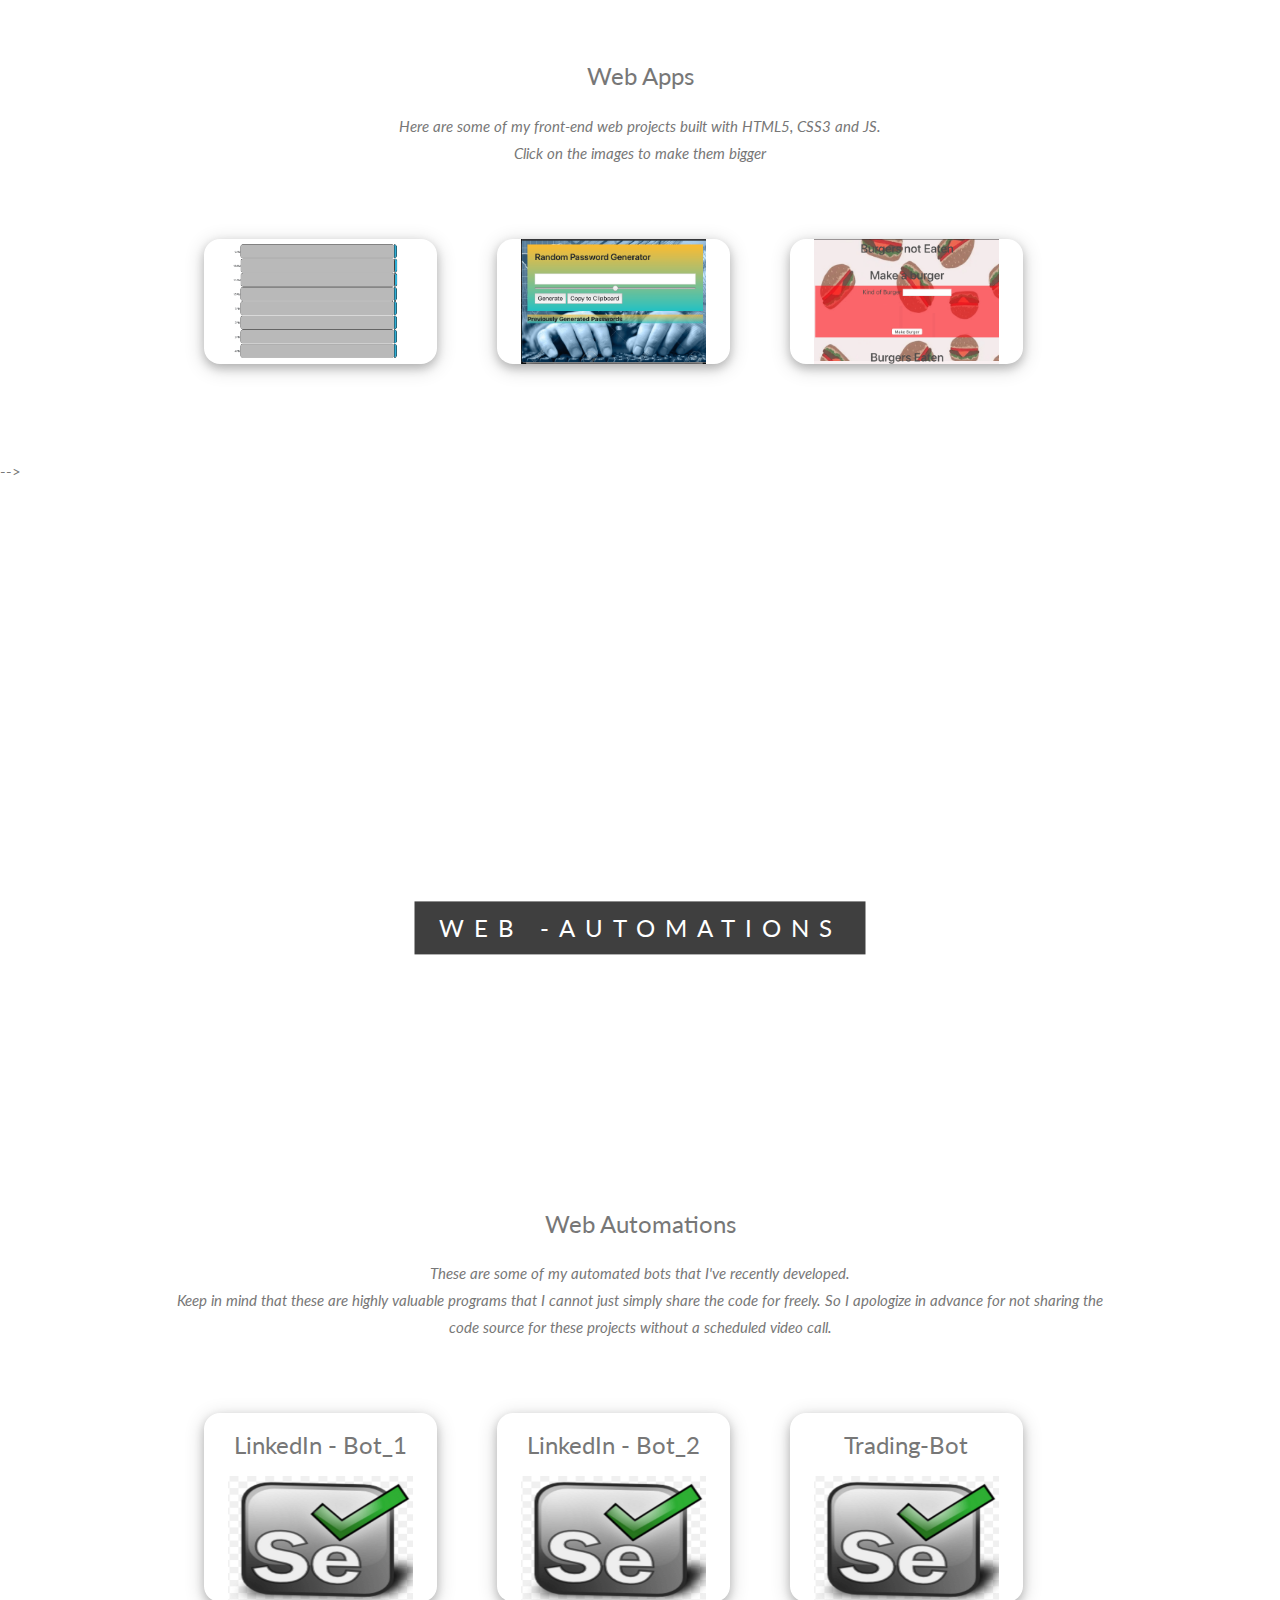
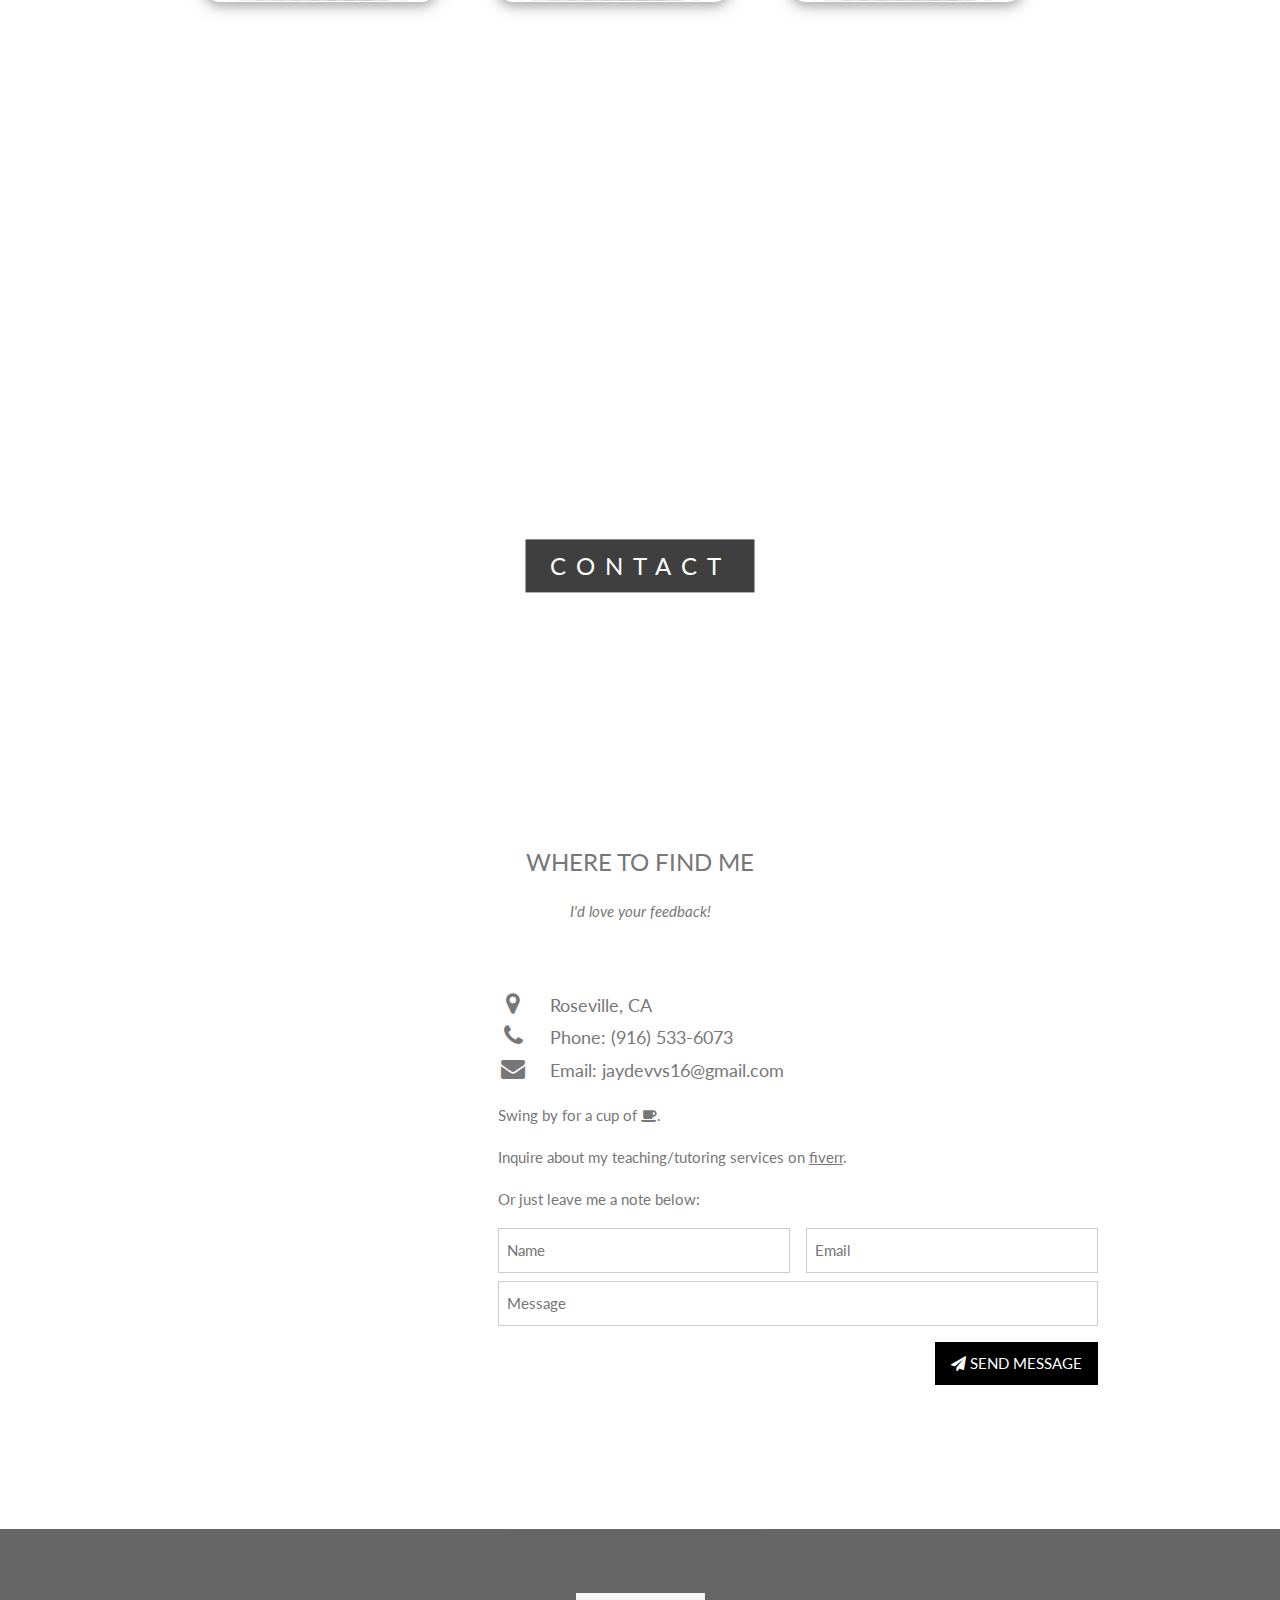
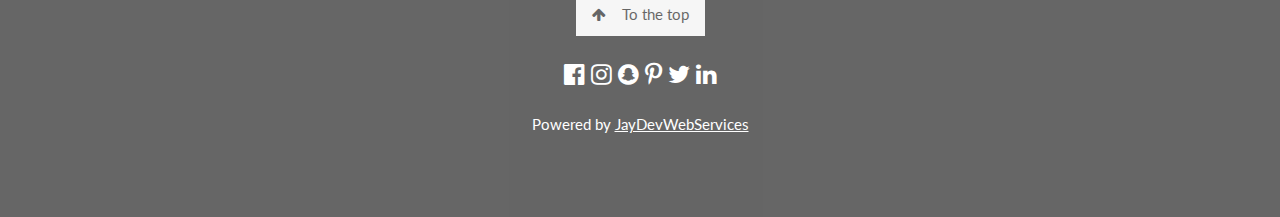
==== commit f67c203c: "updated skills and credentials section" ====
--- a/index.html
+++ b/index.html
@@ -26,7 +26,7 @@
       </a>
     </div>
     <a href=""></a>
-<!--  -->
+
     <!-- Navbar on small screens -->
     <div id="navDemo" class="w3-bar-block w3-white w3-hide w3-hide-large w3-hide-medium">
       <a href="#about" class="w3-bar-item w3-button" onclick="toggleFunction()">ABOUT</a>
@@ -83,7 +83,7 @@
         </ol>
       </div>
     </div>
-    <p class="w3-large w3-center w3-padding-16">Here is an estimated balance of how my time spent coding and scripting
+    <!-- <p class="w3-large w3-center w3-padding-16">Here is an estimated balance of how my time spent coding and scripting
       is divided on
       average by category (averaging about 40 hours weekly).</p>
     <div class="w3-light-grey">
@@ -101,29 +101,25 @@
     <div class="w3-light-grey">
       <p class="w3-wide"><i class="fa fa-laptop"></i>JS/Node.js</p>
       <div class="w3-container w3-padding-small w3-dark-grey w3-center" style="width:25%">25%</div>
-    </div>
+    </div> -->
   </div>
 
   <div class="w3-row w3-center w3-dark-grey w3-padding-16">
     <div class="w3-quarter w3-section">
-      <span class="w3-xlarge">1+</span><br>
-      Certifications
+      <span class="w3-xlarge">40+</span><br>
+      Solo-Projects
     </div>
     <div class="w3-quarter w3-section">
-      <span class="w3-xlarge">14+</span><br>
-      Solo-Projects Done
+      <span class="w3-xlarge">10+</span><br>
+      Team-Projects
     </div>
     <div class="w3-quarter w3-section">
-      <span class="w3-xlarge">3+</span><br>
-      Team-Projects Done
+      <span class="w3-xlarge">4+</span><br>
+      Years Experience
     </div>
     <div class="w3-quarter w3-section">
-      <span class="w3-xlarge">2+</span><br>
-      Years Experience
-    </div>
-    <div class="w3-quarter w3-section">
-      <span class="w3-xlarge">300+</span><br>
-      Tutorial Sessions Completed
+      <span class="w3-xlarge">2000+</span><br>
+      Instructional Hours Complete
     </div>
   </div>
 
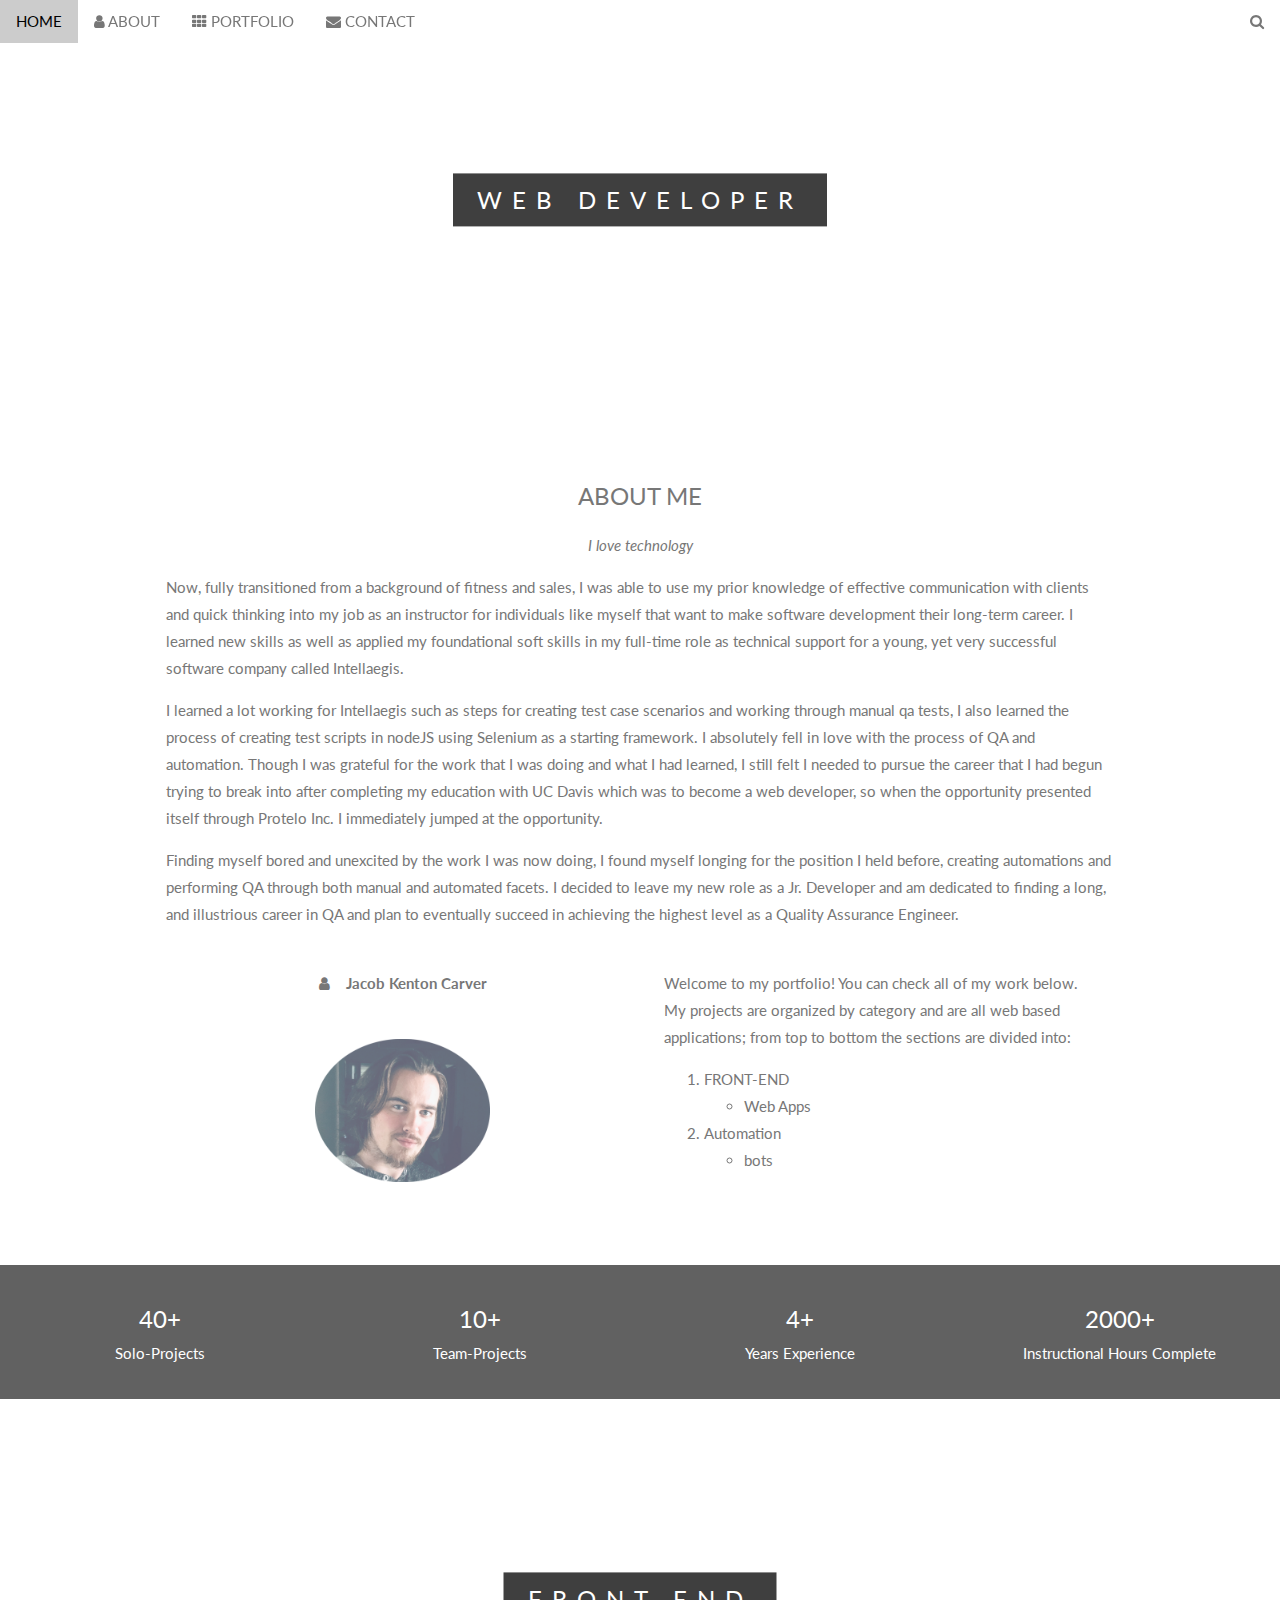
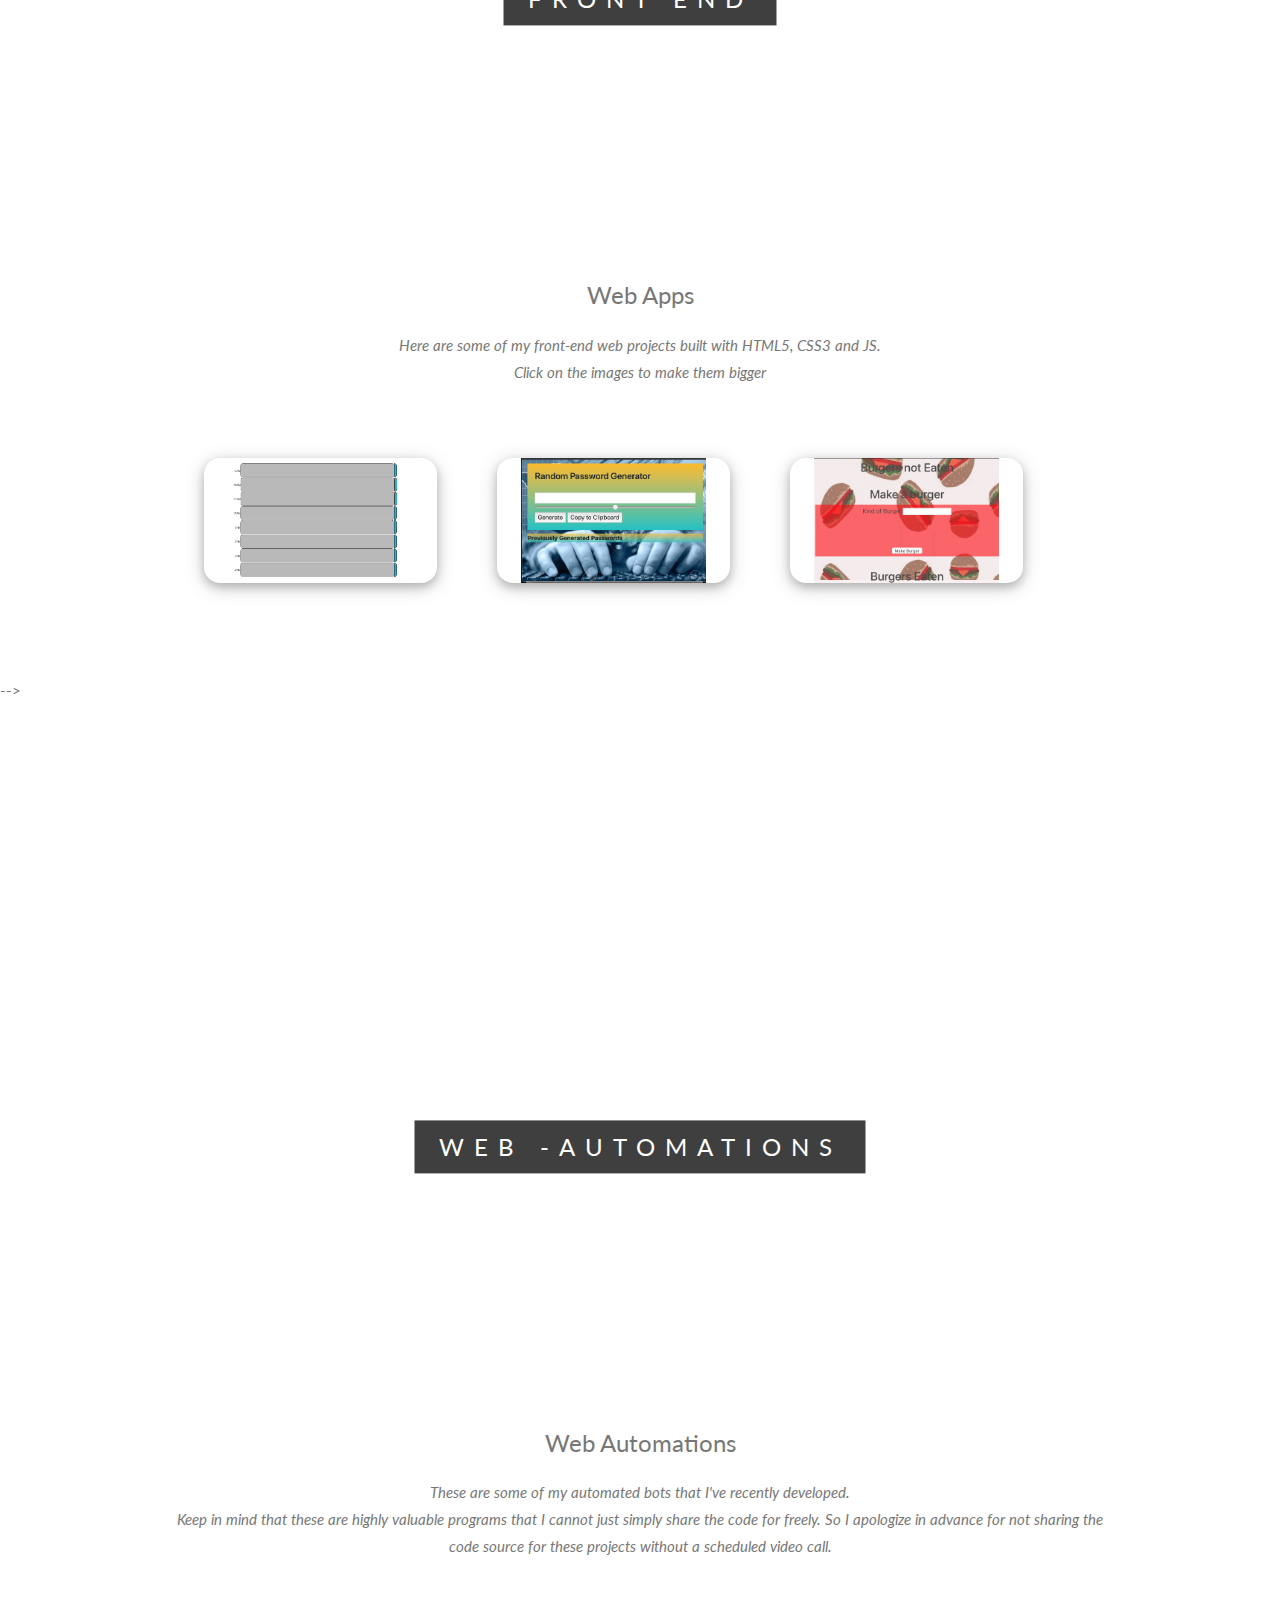
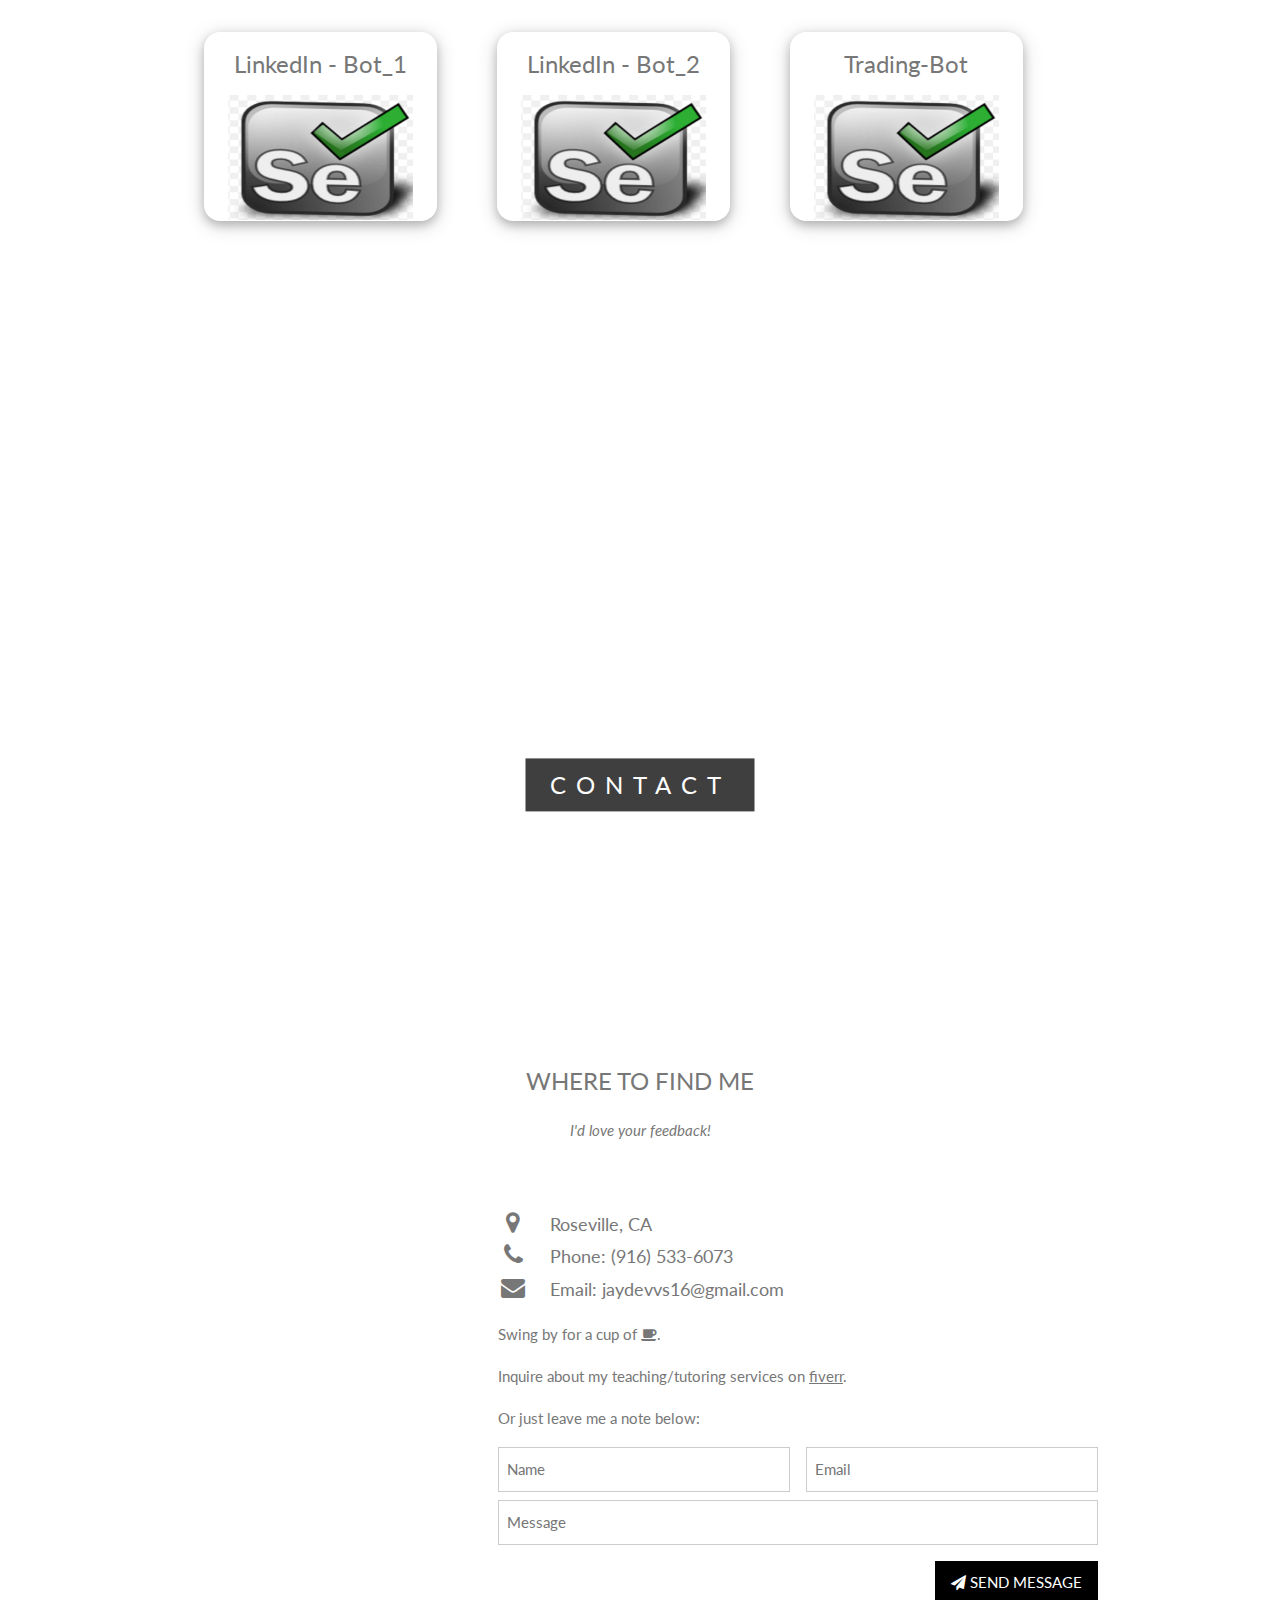
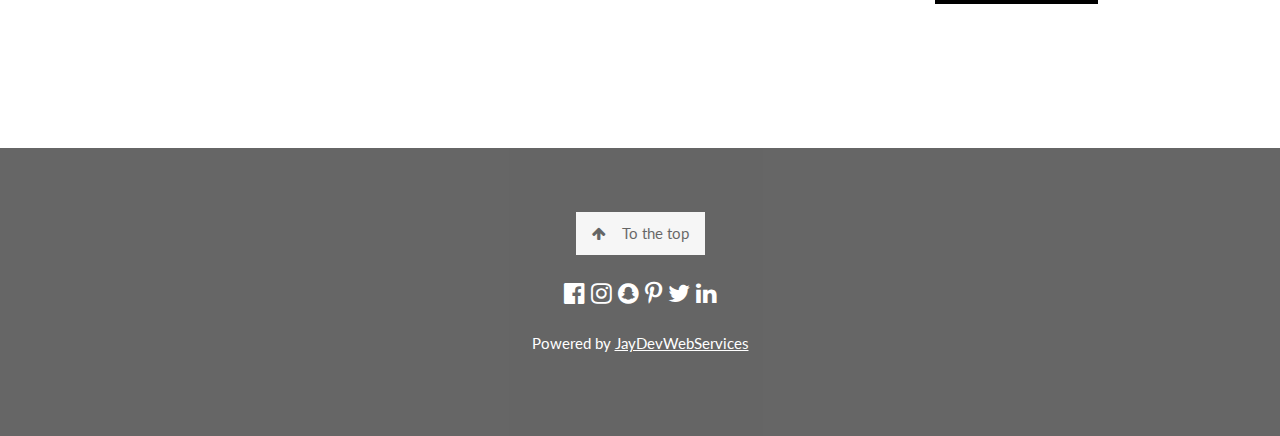
==== commit f81bf0ea: "updated skills and about section" ====
--- a/index.html
+++ b/index.html
@@ -50,14 +50,11 @@
   <div class="w3-content w3-container w3-padding-64" id="about">
     <h3 class="w3-center">ABOUT ME</h3>
     <p class="w3-center"><em>I love technology</em></p>
-    <p id="text">Hello, I am a test-driven web developer and automation engineer with a passion for solving
-      problems and the ambition to change the world for the better. Though I prefer programming the front-end
-      and SQA-automation, I am versed in the complexity of full-stack web development. I currently work
-      full-time in a technical support (engineer) role for a young but very successful company called Intellaegis,
-      I'm also working part-time as instructional staff for a full-stack web development bootcamp through Trilogy Ed
-      (which was recently bought out by 2U Education Services). When I'm not working though, I have my own passion
-      projects
-      that I enjoy working on as well, check them out below! </p>
+    <p class="about_me_text" id="text">Now, fully transitioned from a background of fitness and sales, I was able to use my  prior knowledge of effective communication with clients and quick thinking into my job as an instructor for individuals like myself that want to make software development their long-term career. I learned new skills as well as applied my foundational soft skills in my full-time role as technical support for a young, yet very successful software company called Intellaegis. </p>
+
+      <p class="about_me_text" id="text"> I learned a lot working for Intellaegis such as steps for creating test case scenarios and working through manual qa tests, I also learned the process of creating test scripts in nodeJS using Selenium as a starting framework. I absolutely fell in love with the process of QA and automation. Though I was grateful for the work that I was  doing and what I had learned, I still felt I needed to pursue the career that I had begun trying to break into after completing my education with UC Davis which was to become a web developer, so when the opportunity presented itself through Protelo Inc. I immediately jumped at the opportunity. </p>
+      
+        <p class="about_me_text" id="text"> Finding myself bored and unexcited by the work I was now doing, I found myself longing for the position I held before, creating automations and performing QA through both manual and automated facets. I decided to leave my new role as a Jr. Developer and am dedicated to finding a long, and illustrious career in QA and plan to eventually succeed in achieving the highest level as a Quality Assurance Engineer.</p>
     <div class="w3-row">
       <div class="w3-col m6 w3-center w3-padding-large">
         <p><b><i class="fa fa-user w3-margin-right"></i>Jacob Kenton Carver</b></p><br>
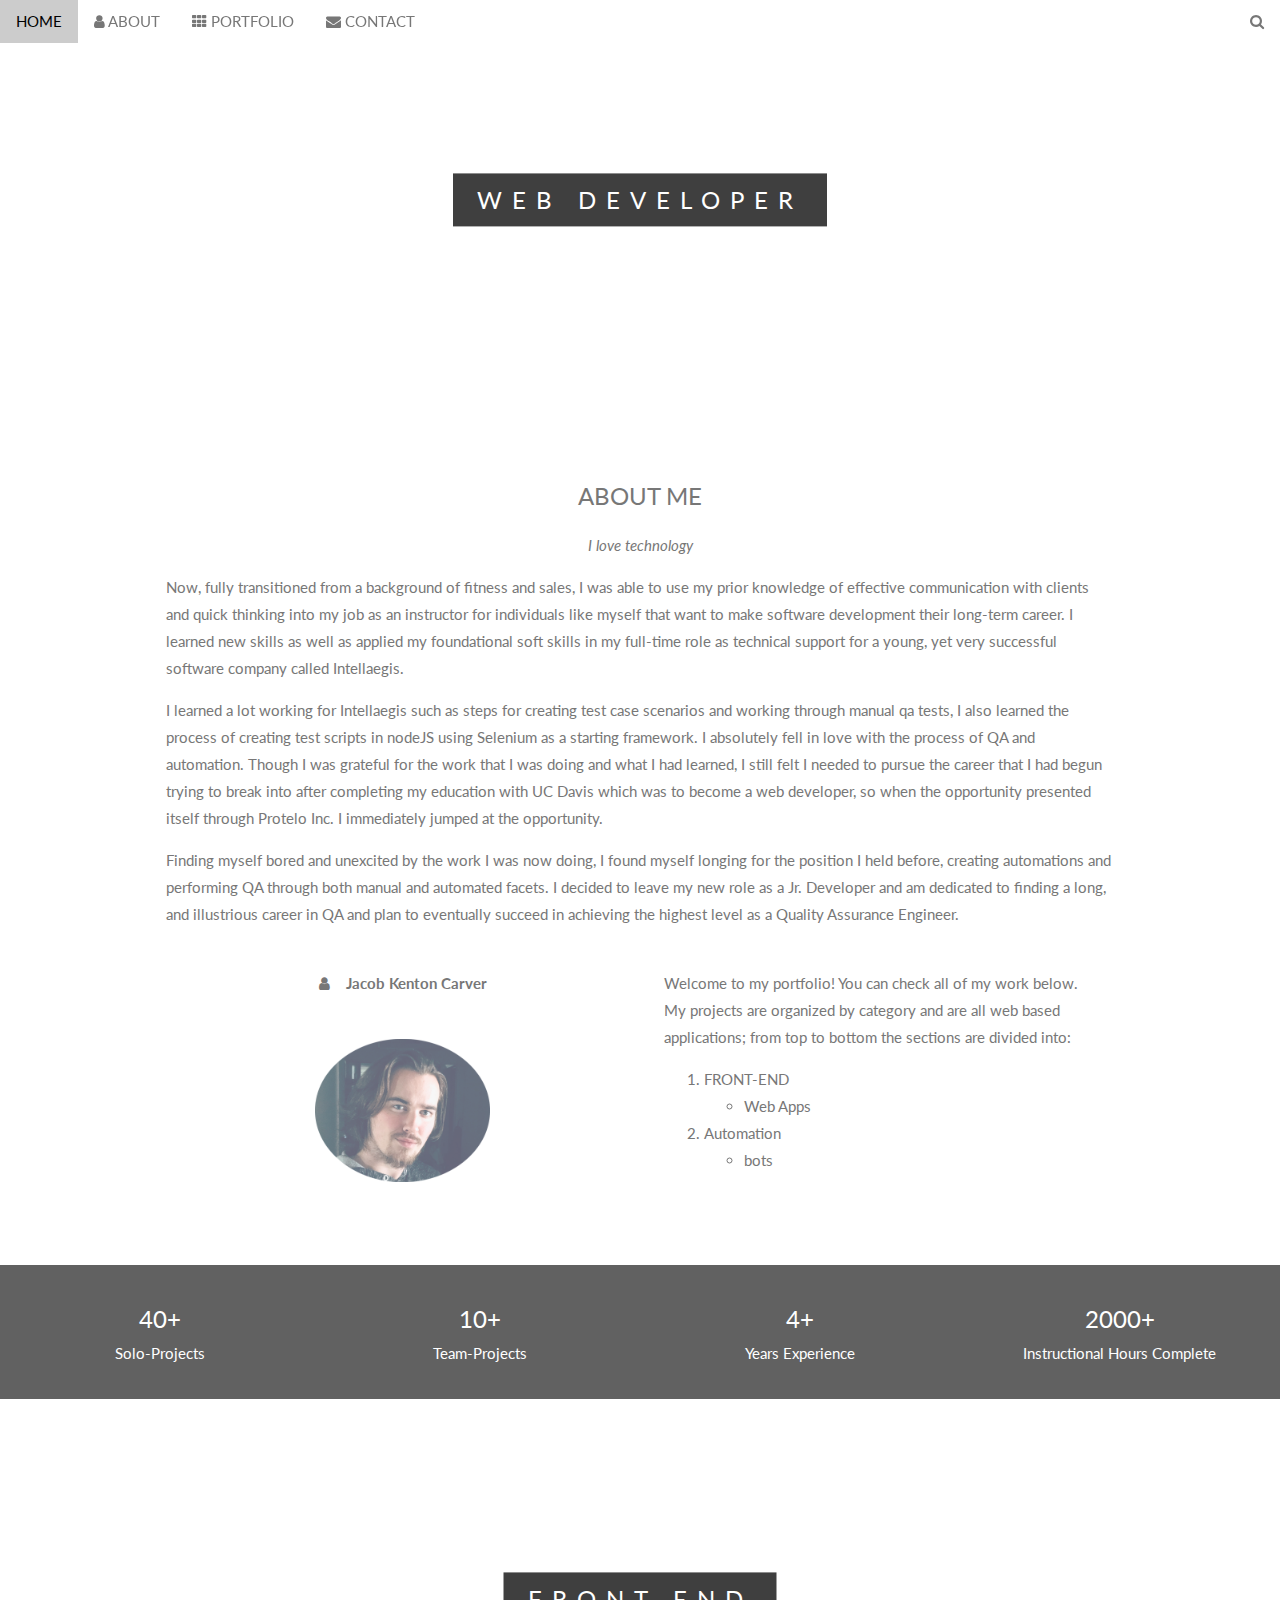
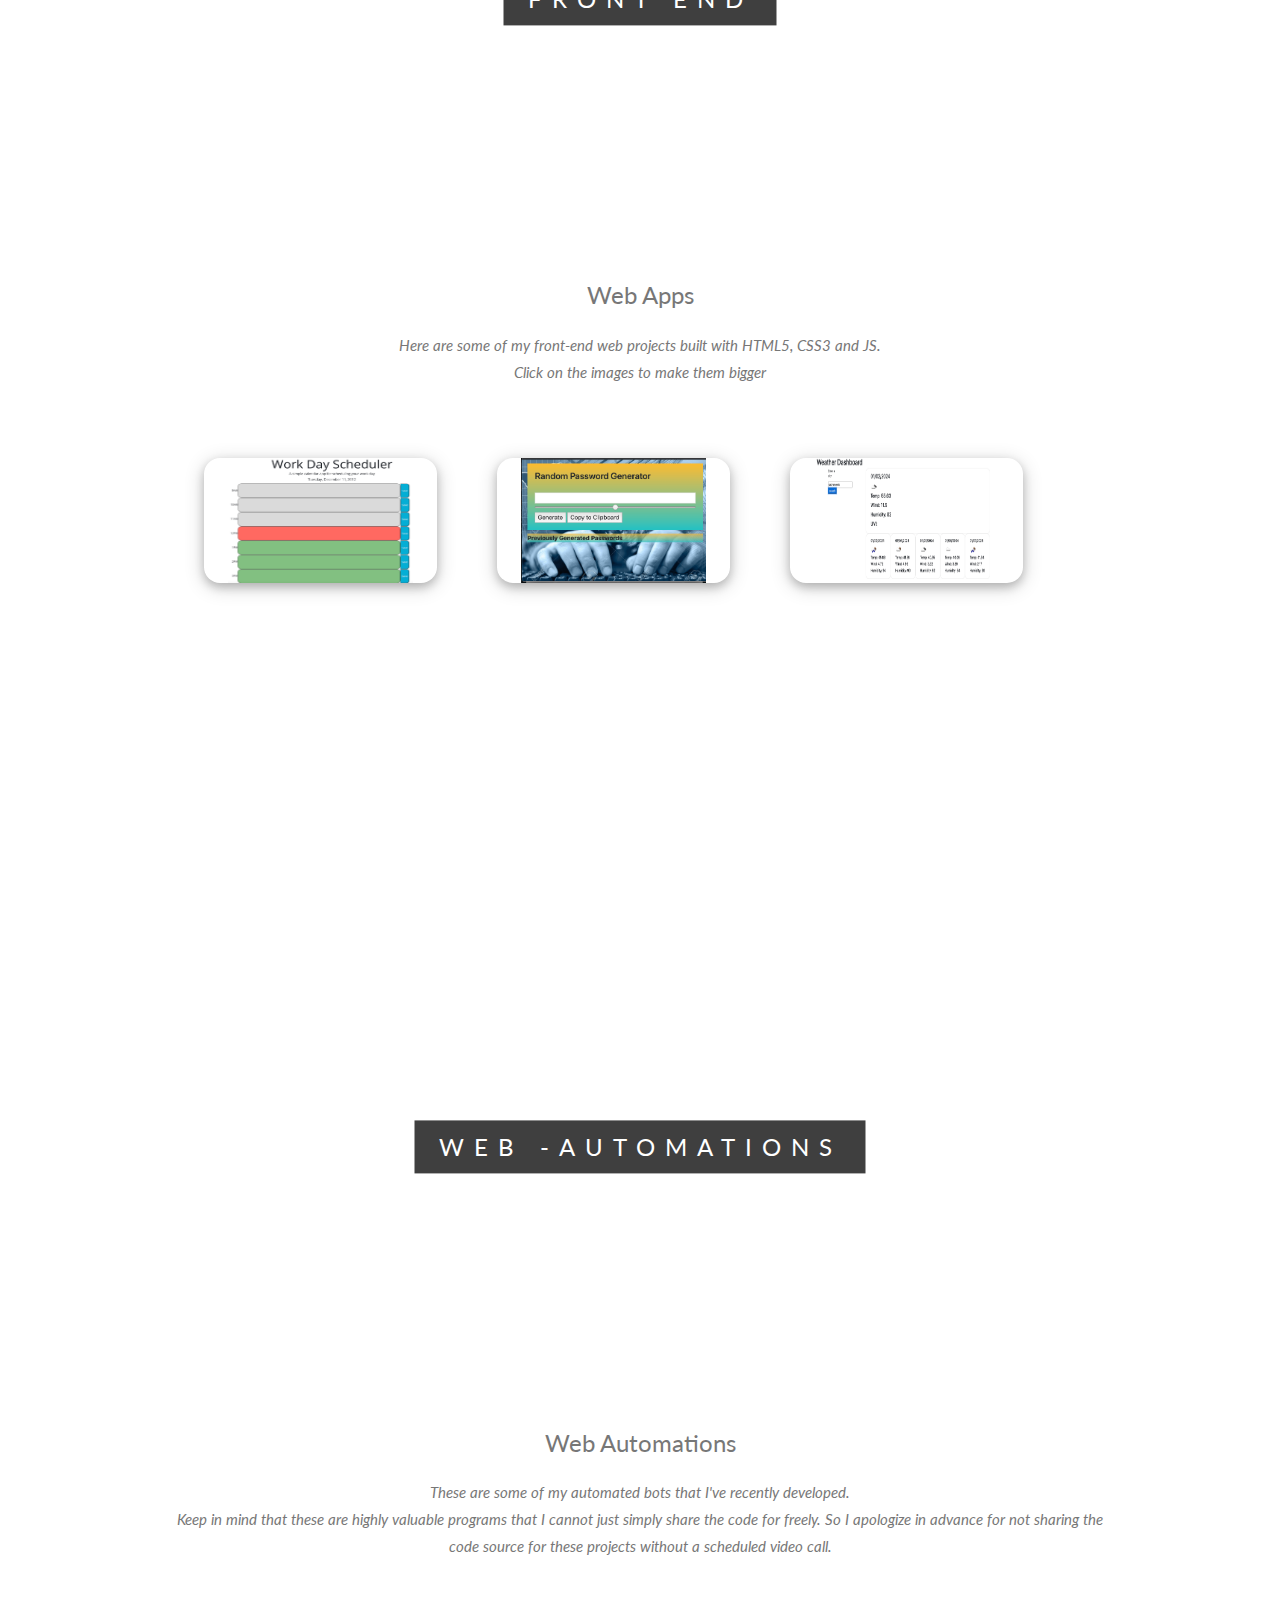
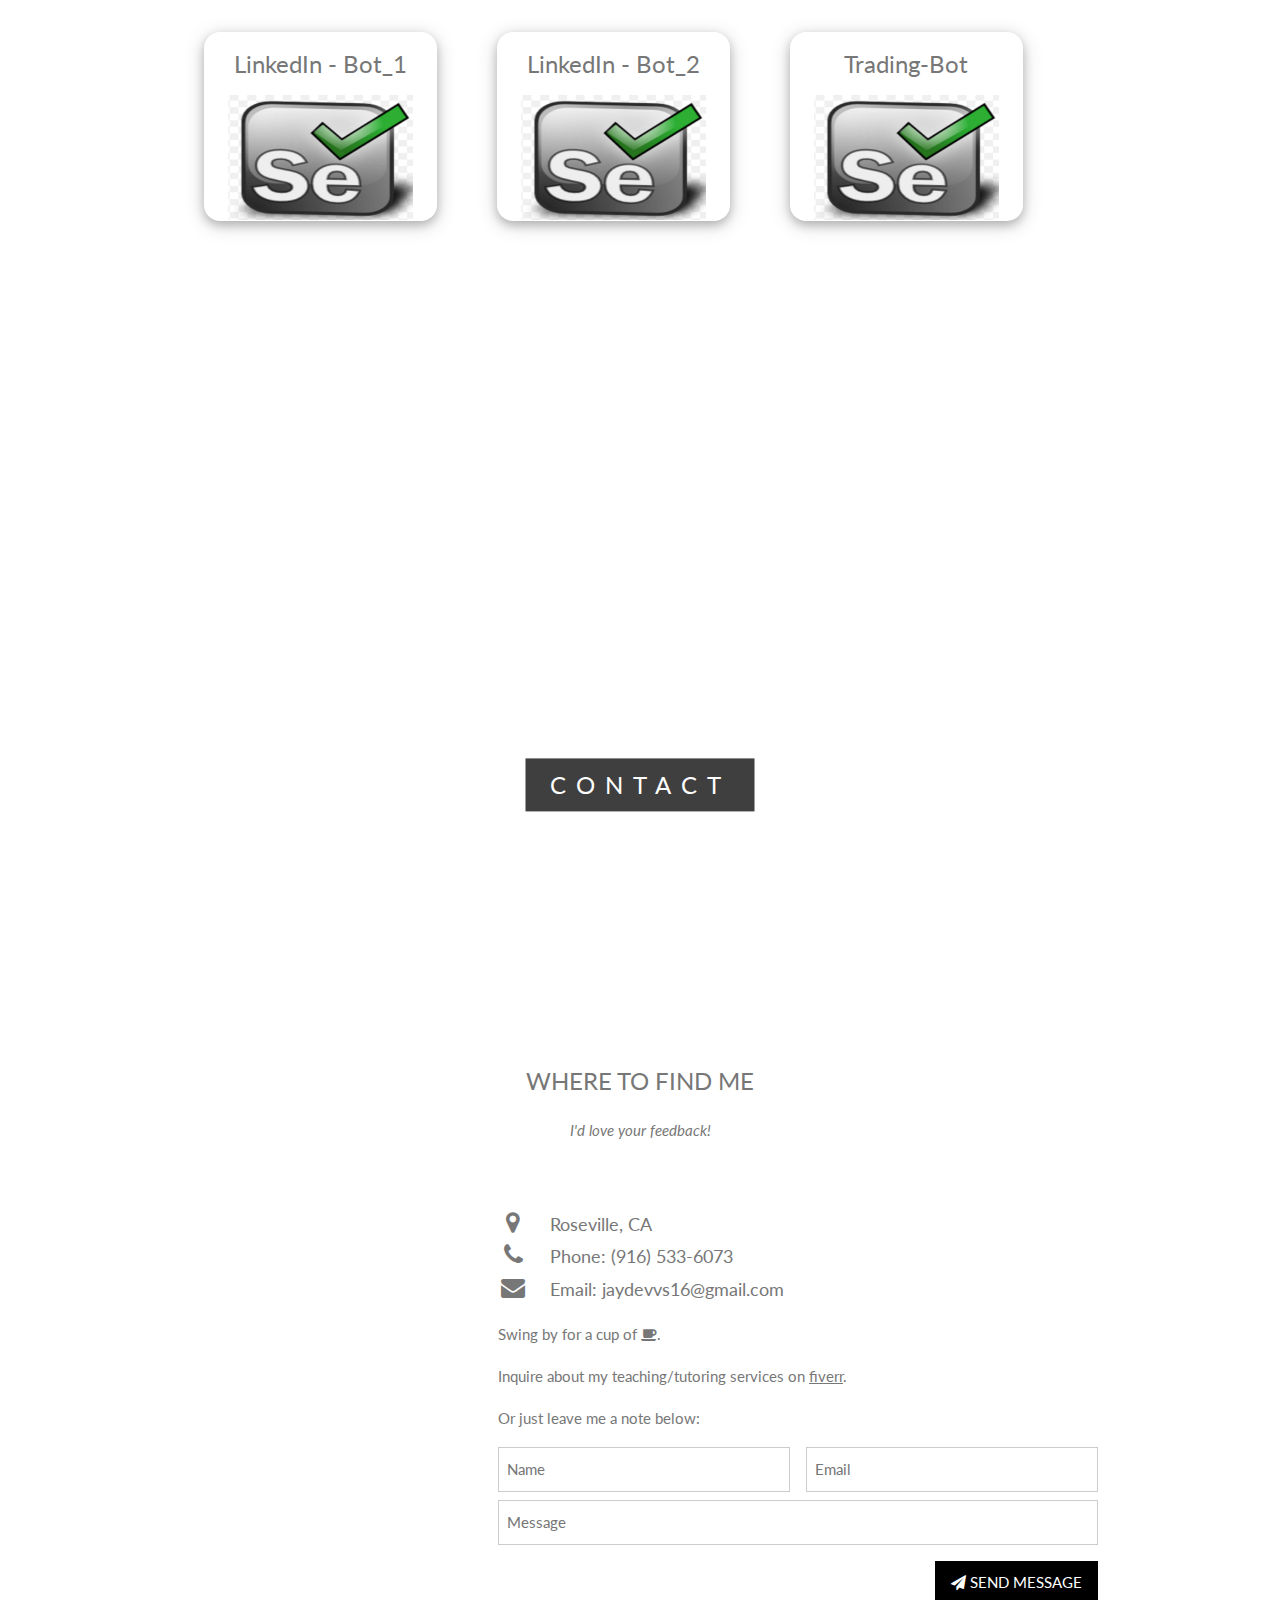
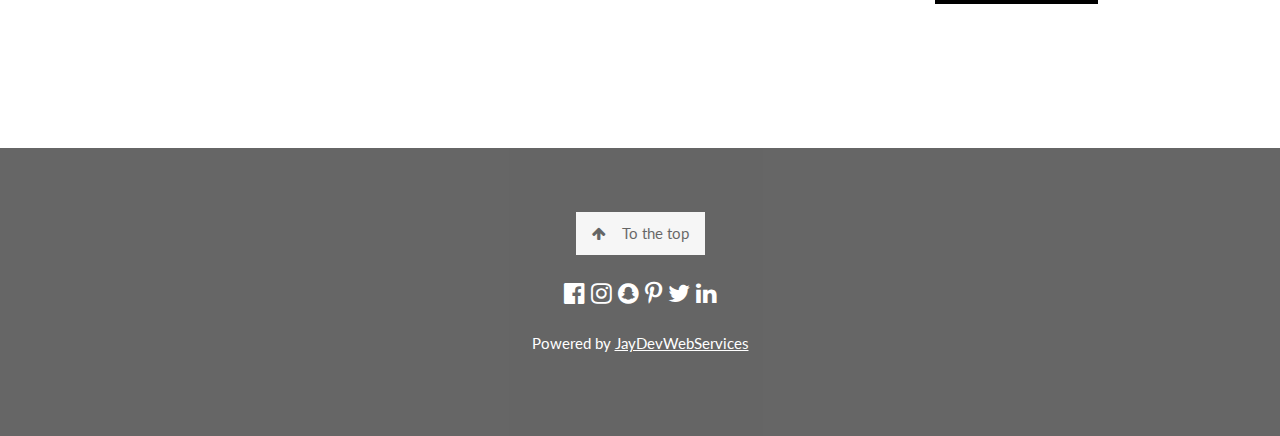
==== commit 9b2cd5a3: "updated new working project, Weather Dashboard" ====
--- a/index.html
+++ b/index.html
@@ -141,7 +141,7 @@
       <div class="w3-col m3 w3-card-4 w3-round-xlarge">
         <div class="w3-container myDIV">
 
-          <img src="./assets/tinified/Day-Planner.png" style="width:100%" onclick="onClick(this)"
+          <img src="./assets/tinified/Work-Day-Planner.jpeg" style="width:100%" onclick="onClick(this)"
             class="w3-hover-opacity" alt="Coffee beans">
 
         </div>
@@ -157,7 +157,7 @@
             <li>Vanilla JavaScript</li>
             <li>jQuery</li>
           </ul>
-          <a href="https://jake10693.github.io/Day-Planner/"> <button
+          <a href="https://jake10693.github.io/Work-Day-Planner/"> <button
               class="w3-panel w3-blue w3-hover-opacity w3-animate-zoom">Launch</button></a>
         </div>
       </div>
@@ -183,26 +183,21 @@
 
       <div class="w3-col m3 w3-card-4 w3-round-xlarge">
         <div class="w3-container myDIV">
-          <img src="./assets/tinified/EatDaBurger.png" style="width:100%" onclick="onClick(this)"
+          <img src="./assets/tinified/Weather-Dashboard.jpeg" style="width:100%" onclick="onClick(this)"
             class="w3-hover-opacity">
         </div>
         <div class="w3-container hide w3-animate-zoom">
-          <p>Burger_Town_Library is a restaurant application that is meant to receive orders, mark orders created & mark
-            orders filled. This is a full stack ORM application using Node, MySQL & Handlebars.</p>
+          <p>Weather Dashboard is a current and forecast weather query application that fetches temperature, wind, and humiditiy data for the next 5 days based on the city you search. Give it a try!</p>
           <ul>
             <h4>Tech used:</h4>
             <li>Selenium IDE</li>
           </ul>
-          <a href="https://lit-falls-96504.herokuapp.com/"> <button
+          <a href="https://jake10693.github.io/Weather-Dashboard/"> <button
               class="w3-panel w3-blue w3-hover-opacity w3-animate-zoom">Launch</button></a>
         </div>
       </div>
     </div>
     <!-- <button class="w3-button w3-padding-large w3-light-grey" style="margin-top:64px">LOAD MORE</button> -->
-  </div>
-
-
-  </div> -->
   </div>
   <br>
   <br>
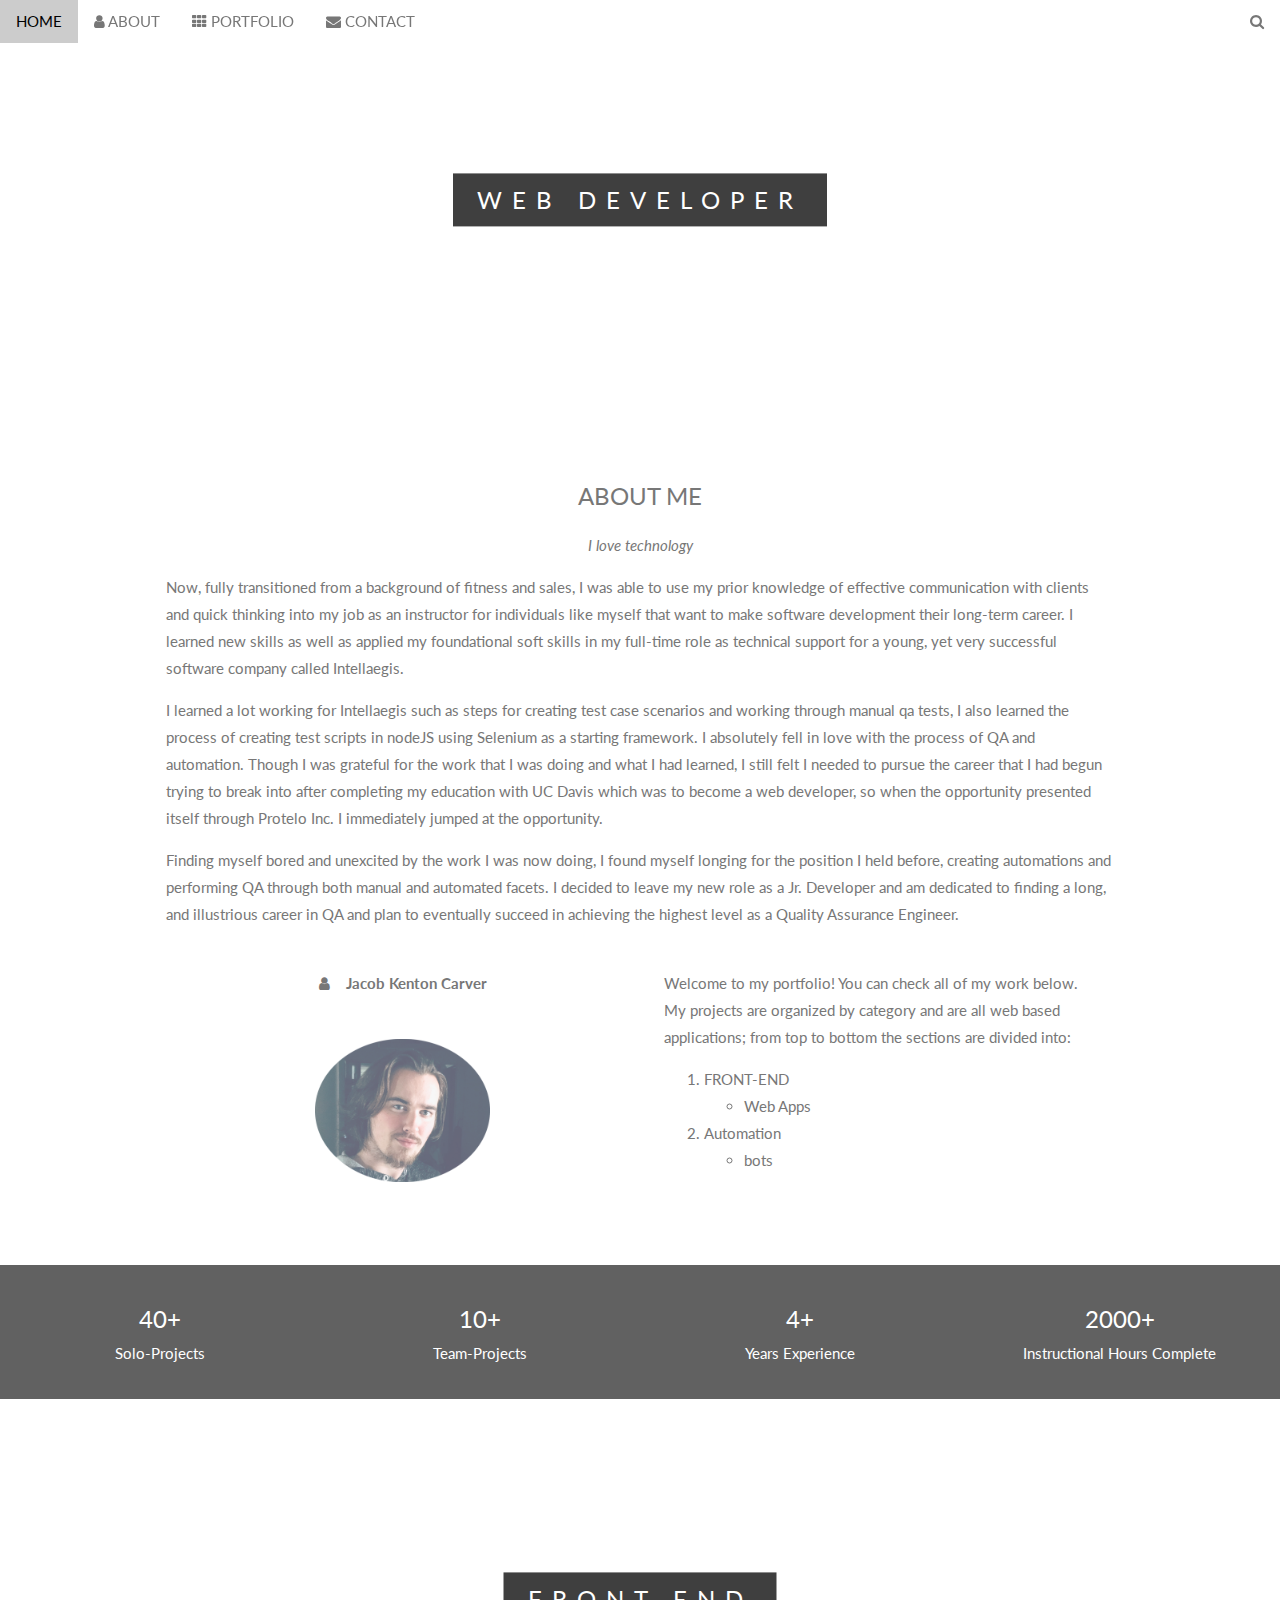
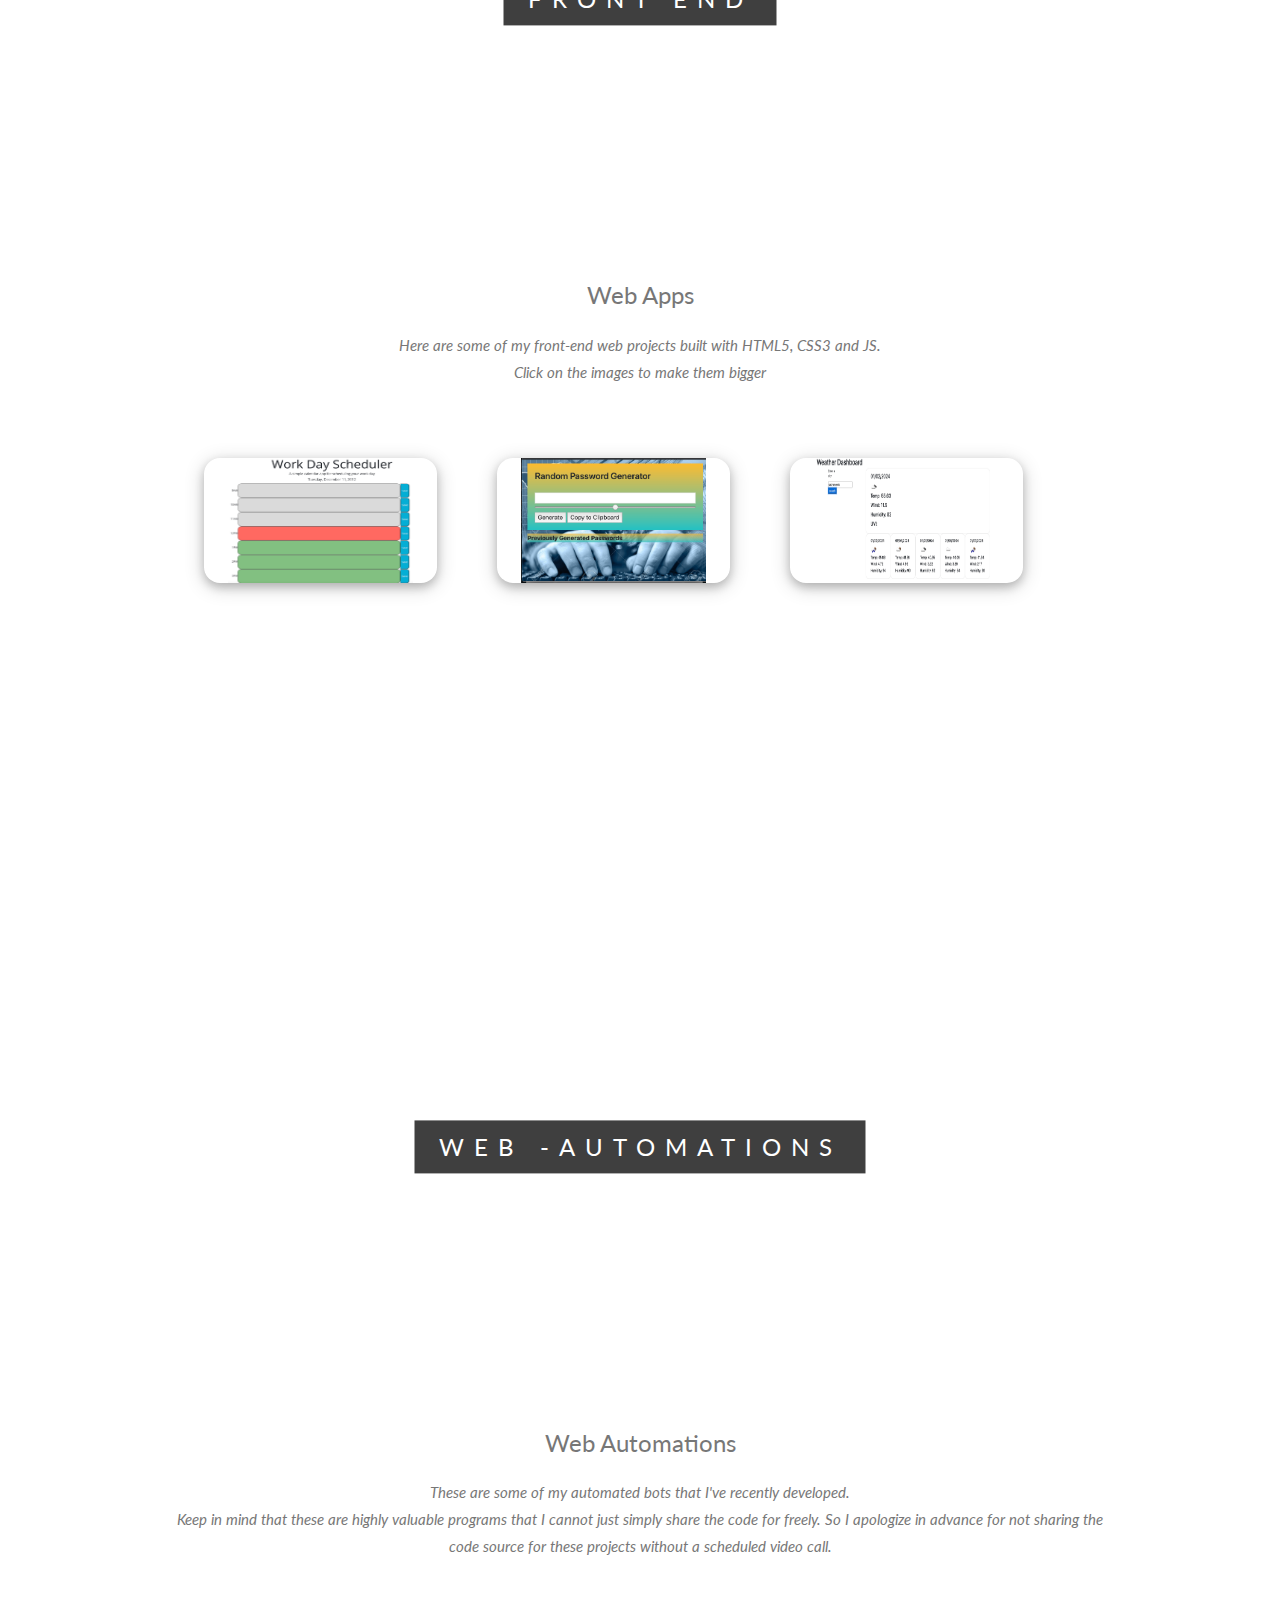
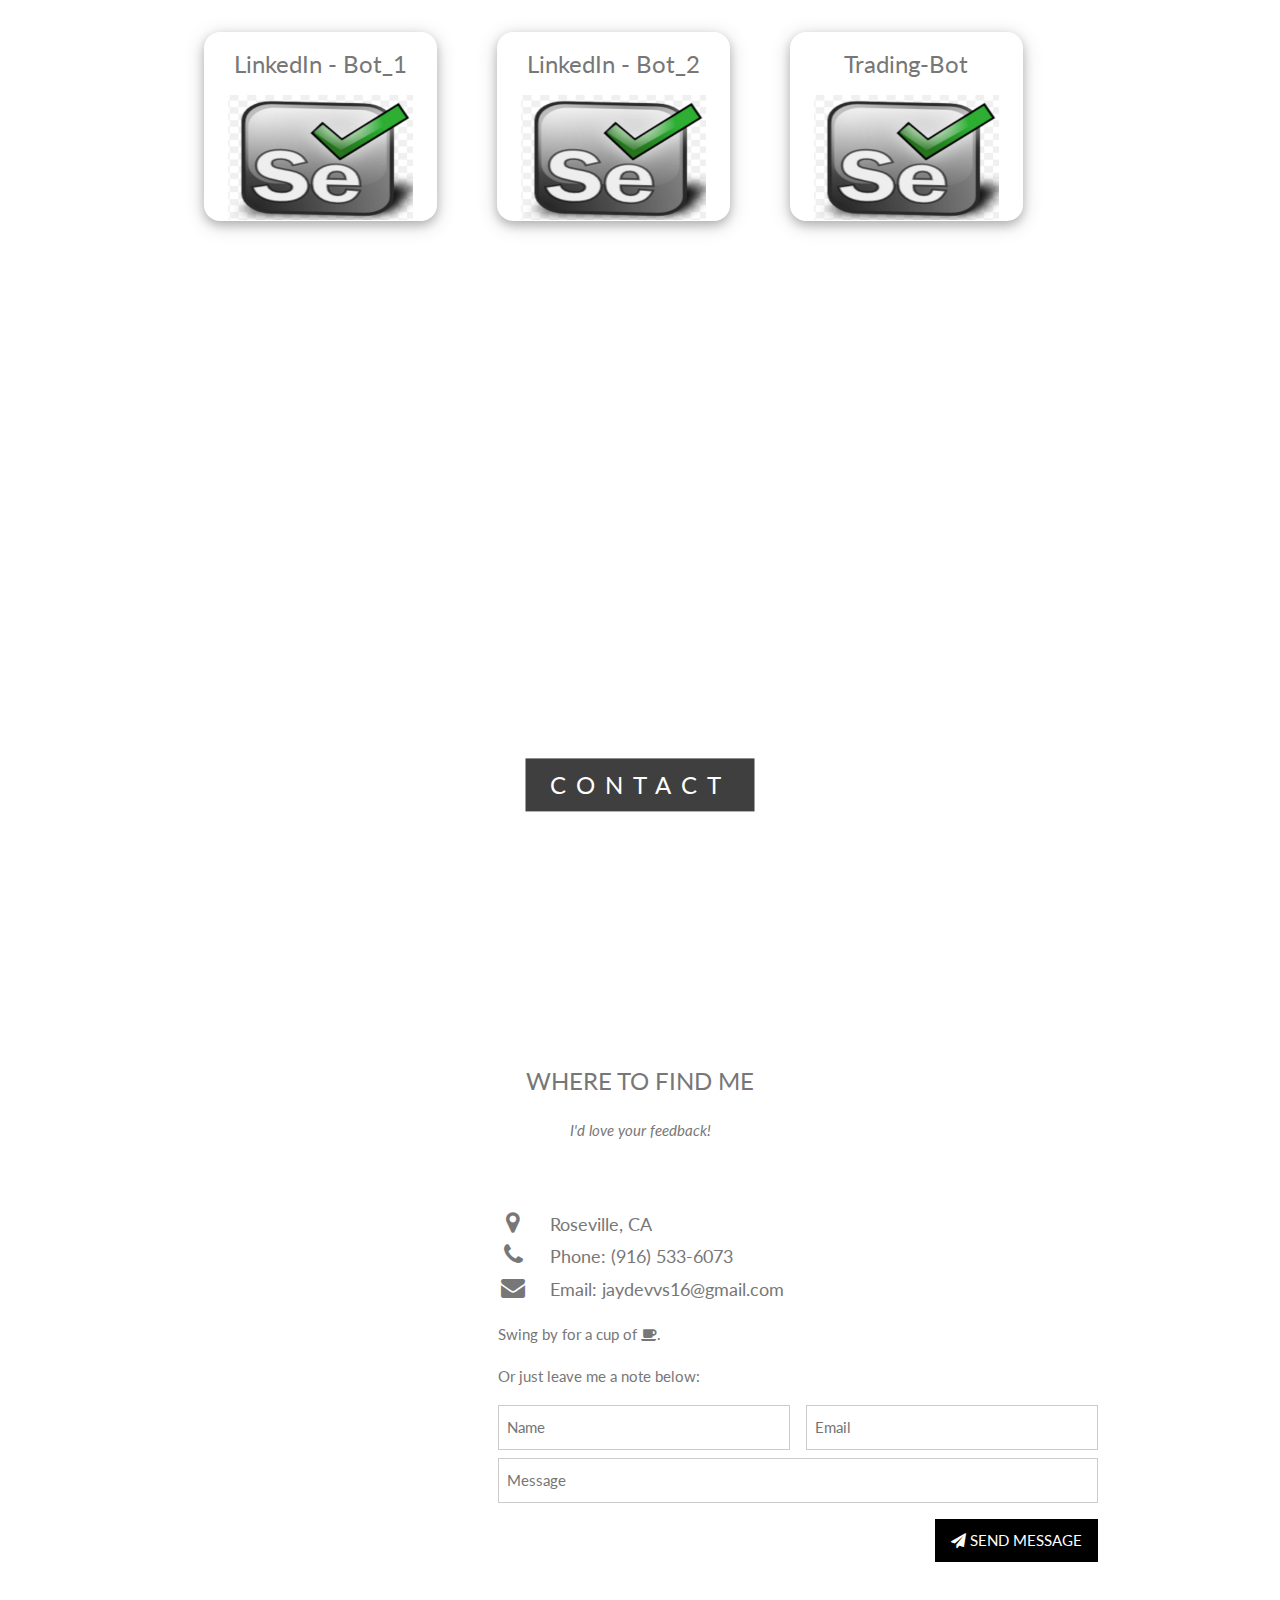
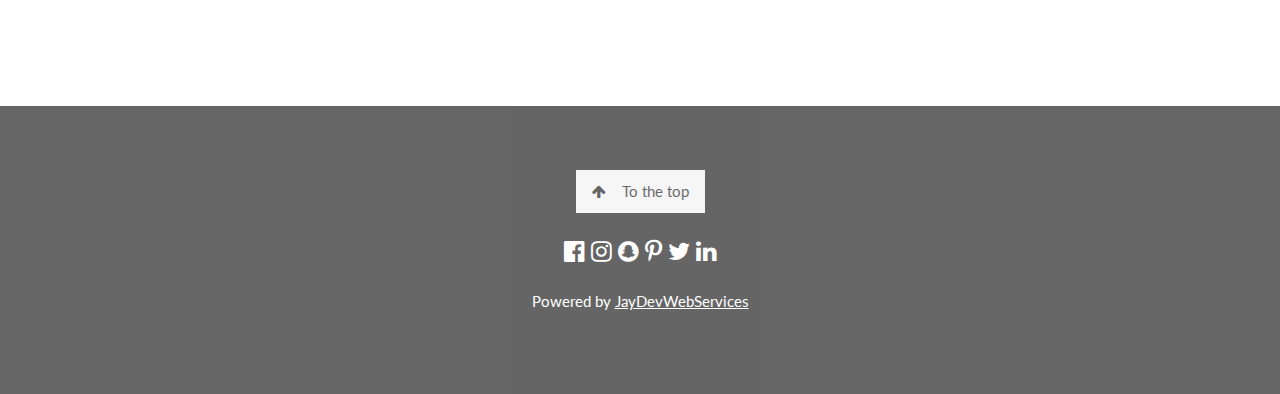
==== commit 7504a592: "removed fiverr info" ====
--- a/index.html
+++ b/index.html
@@ -339,7 +339,6 @@
           jaydevvs16@gmail.com<br>
         </div>
         <p>Swing by for a cup of <i class="fa fa-coffee"></i>. </p>
-       <p>Inquire about my teaching/tutoring services on <a href="https://www.fiverr.com/s2/425c7153be">fiverr</a>. </p>
         <p>Or just leave me a note below:</p>
         <form action="/action_page.php" target="_blank">
           <div class="w3-row-padding" style="margin:0 -16px 8px -16px">
